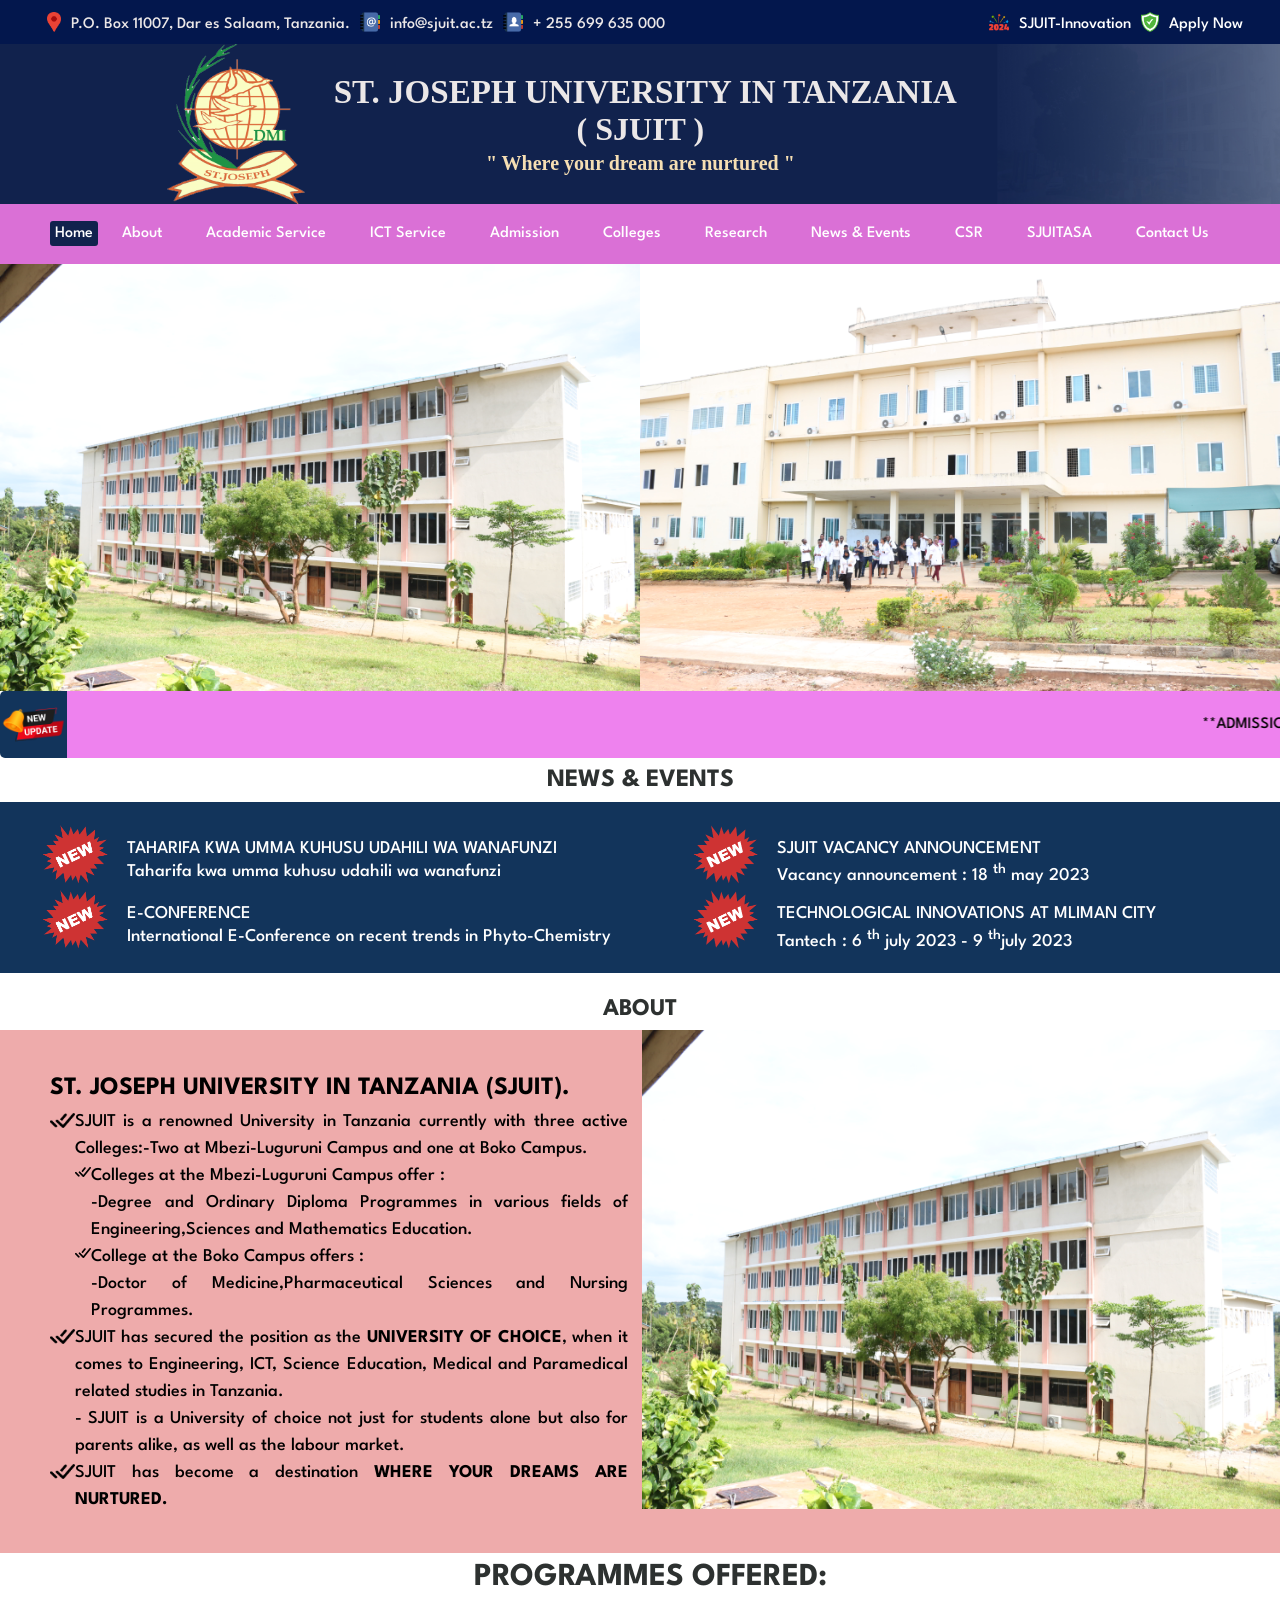
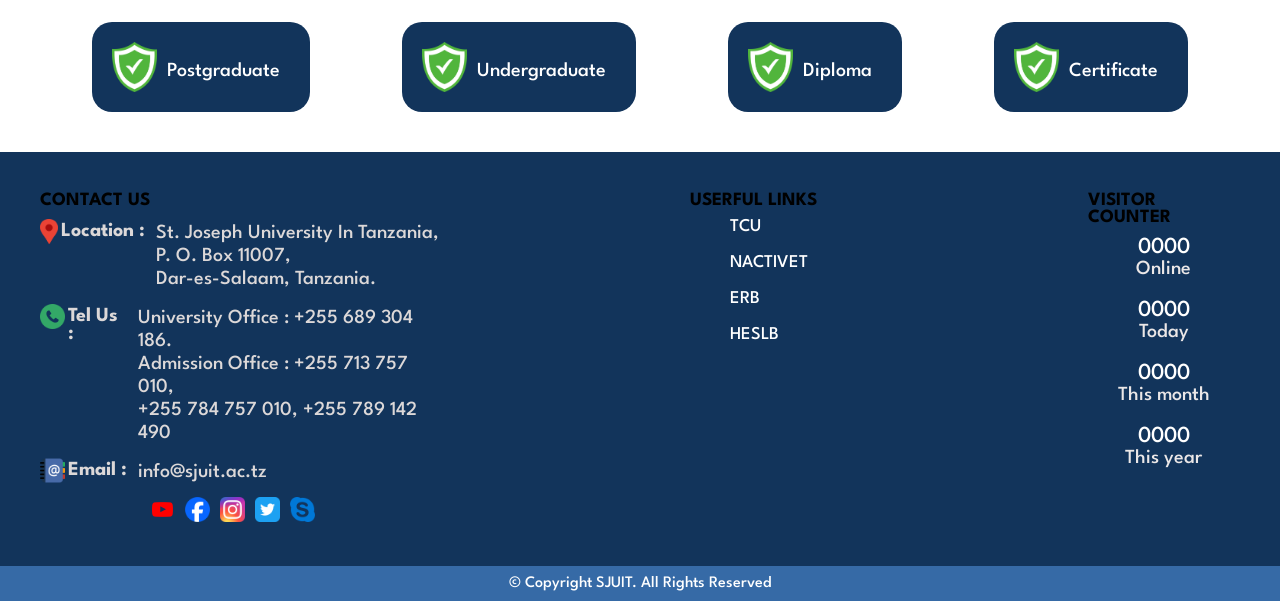
==== index.html @ a3194693 "Initial commit" ====
<!DOCTYPE html>
<html lang="en">
<head>
    <meta charset="UTF-8">
    <meta name="viewport" content="width=device-width, initial-scale=1.0">
    <title>ST. JOSEPH UNIVERSITY IN TANZANIA</title>
    <link rel="preconnect" href="https://fonts.googleapis.com" />
    <link rel="preconnect" href="https://fonts.gstatic.com" crossorigin />
    <link
      href="https://fonts.googleapis.com/css2?family=League+Spartan:wght@500&display=swap"
      rel="stylesheet"/>
    <link rel="stylesheet" href="style.css">
</head>
<body>
    
   <div class="container">
    <section id="header">
        <div class="Contact">
         <div class="contact">
            <img src="Images/map-pin-icon.png">
            <p> P.O. Box 11007, Dar es Salaam, Tanzania.</p>
            <img src="Images/address-book-color-icon.png">
            <p>info@sjuit.ac.tz</p>
            <img src="Images/contact-book-color-icon.png">
            <p> + 255 699 635 000</p>
         </div>
            <div class="apply">
                <img src="Images/new-year-2024-icon.png">
                <a href="#">SJUIT-Innovation</a>
                <img src="Images/safety-icon.png">
                <a href="#">Apply Now</a>
            </div>
        </div>
        <div class="logo">
            <div class="logo-1">
            <img src="Images/flogo.png">
            </div>
            <div class="logo-2">
                <h1>ST. JOSEPH UNIVERSITY IN TANZANIA</h1>
                    <h2>( SJUIT )</h2>
                <h3>" Where your dream are nurtured "</h3>
            </div>
            <div class="logo-3">
                <img src="Images/21.jpg">
            </div>
        </div>
     </section>
    <section id="nav-links">
        <a class="active" href="#">Home</a>
        <a href="#">About</a>
            <!-- <div class="links-a">
                <a href="#">About SJUIT</a>
                <a href="#">Vision & mission</a>
                <a href="#">DMI In Africa</a>
                <a href="#">University Council</a>
                <a href="#">Administration</a>
                <a href="#">University Almanac</a>
                <a href="#">University Quality Assurance Directorate</a>
                <a href="#">DRPS</a>
                <a href="#">Group Of Institutions</a>
                <a href="#">SJUIT ACCREDITATIONS BY TCU</a>
                <a href="#">CSSR & OUTREACH</a>
            </div> -->
        <a href="#">Academic Service</a>
            <!-- <div class="links-a">
                <a href="#">Prospectus</a>
                <a href="#">Students Diary</a>
                <a href="#">Students Bylaws</a>
                <a href="#">Examination Results</a>
                <a href="#">Students Almanac</a>
                <a href="#">GILT</a>
            </div> -->
        <a href="#">ICT Service</a>
        <!-- <div class="links-a">
            <a href="#">Virtual & Online</a>
            <div class="links-b">
                <a href="#">Read Seminar</a>
                <a href="#">Online Seminar</a>
                <a href="#">Virtual Consultancy</a>
                <a href="#">Paid Consultancy</a>
            </div>
            <a href="#">Email Login</a>
            <a href="#">Vcampus-Students-Login-SJCET</a>
            <a href="#">Vcampus-Students-Login-SJCHS</a>
            <a href="#">Vcampus-Staff-Login-SJCET</a>
            <a href="#">Vcampus-Staff-Login-SJCHS</a>
            <a href="#">Alumni</a>
            <a href="#">Digital Library</a>
        </div> -->
        <a href="#">Admission</a>
        <!-- <div class="links-a">
            <a href="#">List of Programmes</a>
            <a href="#">Short Courses</a>
            <a href="#">Entry Requirments</a>
            <a href="#">Degree Fees Structure</a>
            <a href="#">Diploma Fees Structure</a>
        </div> -->
        <a href="#">Colleges</a>
        <!-- <div class="links-a">
            <a href="#">St. Joseph College Of Engineering & Technology</a>
            <a href="#">St. Joseph College Of Health Sciences</sa>
        </div> -->
        <a href="#">Research</a>
        <!-- <div class="links-a">
            <a href="#">Publications</a>
            <a href="#">Journals</a>
            <a href="#">Students Projects</a>
            <a href="#">Projects Exhibition</a>
        </div> -->
        <a href="#">News & Events</a>
        <!-- <div class="links-a">
            <a href="#">University Events</a>
            <a href="#">Media News</a>
            <a href="#">Careers</a>
        </div> -->
        <a href="#">CSR</a>
        <!-- <div class="links-a">
            <a href="#">Stem 4 All</a>
            <a href="#">Stem On Wheel</a>
            <a href="#">Form Six Review Question / Class</a>
        </div> -->
        <a href="#">SJUITASA</a>
        <a href="#">Contact Us</a>
    </section>
    <section id="animation">
        <div class="slider">
          <figure>
            <img src="Images/IMG_6260.JPG">
            <img src="Images/IMG_6447.JPG">
            <img src="Images/DSC_0387.JPG">
            <img src="Images/DSC_0390.JPG">
            <img src="Images/DSC_0434.JPG">
            <img src="Images/2.jpeg">
            <img src="Images/18.jpeg">
            <img src="Images/13.jpeg">
            <img src="Images/DSC_0438.JPG">
            <img src="Images/14.jpeg">
            <img src="Images/IMG_6260.JPG">
            <img src="Images/IMG_6447.JPG">
          </figure>
        </div>
        <div class="updates">
            <img src="Images/—Pngtree—new update label vector illustration_9007904.png" alt="">
            <marquee>**ADMISSION IS GOING ON>><a href="#">Click here to apply</a>>>UNIVERSITY EXAMINATION TIMETABLE>><a href="#">Click here to view</a>>> UNIVERSITY EXAMINATION RESULTS >><a href="#">Click here to view</a></marquee>
        </div>
    </section>
    <section id="New">
      <h2>NEWS & EVENTS</h2>
      <div class="new">
        <div class="new-1">
         <div class="new-1a">
            <img src="Images/pngwing.com.png"> 
            <div class="new-2">
                <a href="#"> TAHARIFA KWA UMMA KUHUSU UDAHILI WA WANAFUNZI</a><br>
                <a href="#">Taharifa kwa umma kuhusu udahili wa wanafunzi  </a>
            </div>
         </div>
         <div class="new-1b">
            <img src="Images/pngwing.com.png"> 
            <div class="new-2">
                <a href="#">E-CONFERENCE</a><br>
                <a href="#">International E-Conference on recent trends in Phyto-Chemistry</a>
            </div>
         </div>
        </div>
        <div class="new-3">
         <div class="new-3a">
             <img src="Images/pngwing.com.png">
            <div class="new-2">
                <a href="#"> SJUIT VACANCY ANNOUNCEMENT</a><br>
                <a href="#">Vacancy announcement : 18 <sup>th</sup> may 2023</a>
            </div>
         </div>
         <div class="new-3b">
            <img src="Images/pngwing.com.png"> 
            <div class="new-2"> 
                <a href="#">TECHNOLOGICAL INNOVATIONS AT MLIMAN CITY</a><br>
                <a href="#">Tantech : 6 <sup>th</sup> july 2023 - 9 <sup>th</sup>july 2023</a>
            </div> 
         </div>
        </div> 
      </div> 
    </section>
    <section id="About">
      <h2>ABOUT</h2>
      <div class="about">
        <div class="left">
            <h3>ST. JOSEPH UNIVERSITY IN TANZANIA (SJUIT).</h3>
            <div class="left-a">
                <img src="Images/double-tick-icon.png">
                <p>SJUIT is a renowned University in Tanzania currently with three active Colleges:-Two at Mbezi-Luguruni Campus and one at Boko Campus.</p>
            </div>
            <div class="left-b">
                <img src="Images/double-tick-icon.png">
                <p>Colleges at the Mbezi-Luguruni Campus offer : <br>-Degree and Ordinary Diploma Programmes in various fields of Engineering,Sciences and Mathematics Education.</p>
            </div>
            <div class="left-b">
                <img src="Images/double-tick-icon.png">
                <p>College at the Boko Campus offers : <br>-Doctor of Medicine,Pharmaceutical Sciences and Nursing Programmes.</p>
            </div>
            <div class="left-a">
                <img src="Images/double-tick-icon.png">
                <p>SJUIT has secured the position as the <b>UNIVERSITY OF CHOICE</b>, when it comes to Engineering, ICT, Science Education, Medical and Paramedical related studies in Tanzania. <br> - SJUIT is a University of choice not just for students alone but also for parents alike, as well as the labour market.</p>
            </div>
            <div class="left-a">
                <img src="Images/double-tick-icon.png">
                <p> SJUIT has become a destination <b>WHERE YOUR DREAMS ARE NURTURED.</b></p>
            </div>
        </div>
        <div class="right">
            <figure>
                <img src="Images/IMG_6260.JPG">
                <img src="Images/IMG_6286.JPG">
                <img src="Images/IMG_6446.JPG">
                <img src="Images/DSCN0030.JPG">
                <img src="Images/3.jpg">
                <img src="Images/IMG_6260.JPG">  
            </figure>
        </div>
      </div>
    </section>
    <section id="Ict">
        <h2>PROGRAMMES OFFERED:</h2>
        <div class="Offer">
             <div class="Offer-b">
                <img src="Images/safety-icon.png">
                <a href="#">Postgraduate</a>
             </div>
             <div class="Offer-b">
                <img src="Images/safety-icon.png">
                <a href="#">Undergraduate</a>
             </div>
             <div class="Offer-b">
                <img src="Images/safety-icon.png">
                <a href="#">Diploma</a>
             </div>
             <div class="Offer-b">
                <img src="Images/safety-icon.png">
                <a href="#">Certificate</a>
             </div>
        </div>
    </section>
    <section id="footer">
        <div class="contact-us">
            <h3>CONTACT US</h3>
            <div class="contact-1">
                <img src="Images/map-pin-icon.png">
                <h4>Location :</h4>
                <p>St. Joseph University In Tanzania,<br> P. O. Box 11007, <br>Dar-es-Salaam, Tanzania.</p>
            </div>
            <div class="contact-1">
                <img src="Images/accept-call-icon.png">
                <h4>Tel Us :</h4>
                <p>University Office : +255 689 304 186.<br> Admission Office : +255 713 757 010, <br>+255 784 757 010, +255 789 142 490</p>
            </div>
                <div class="contact-1">
                <img src="Images/address-book-color-icon.png">
                <h4>Email : </h4>
                <p>info@sjuit.ac.tz</p>
            </div>
            <div class="icons">
                <a href="#"><img src="Images/youtube-color-icon.png"></a>
                <a href="#"><img src="Images/facebook-round-color-icon.png"></a>
                <a href="#"><img src="Images/ig-instagram-icon.png"></a>
                <a href="#"><img src="Images/twitter-square-color-icon.png" ></a>
                <a href="#"><img src="Images/skype-color-icon.png"></a>
            </div>
          </div>
          <div class="userful-links">
            <h3>USERFUL LINKS</h3>
            <a href="www.tcu.go.tz">TCU</a><br>
            <a href="nactivet.go.tz">NACTIVET</a><br>
            <a href="erb.go.tz">ERB</a><br>
            <a href="heslb.go.tz">HESLB</a><br>
          </div>
          <div class="counter">
            <h3>VISITOR COUNTER</h3>
            <div class="counter-1">
                <div class="counter-2">
                    <!-- <i class="fas fa-smile-beam"></i> -->
                    <span class="num" data-val="1000">0000</span>
                    <span class="text">Online</span>
                </div>
                <div class="counter-2">
                    <!-- <i class="fas fa-list"></i> -->
                    <span class="num" data-val="5000">0000</span>
                    <span class="text">Today</span>
                </div>
                <div class="counter-2">
                    <!-- <i class="fas fa-list"></i> -->
                    <span class="num" data-val="7000">0000</span>
                    <span class="text">This month</span>
                </div>
                <div class="counter-2">
                    <!-- <i class="fas fa-list"></i> -->
                    <span class="num" data-val="10000">0000</span>
                    <span class="text">This year</span>
                </div>
            </div>
        </div>
        </section>
        <div class="footer-b">
            <p>© Copyright SJUIT. All Rights Reserved</p>
        </div>        
    </section>
   </div> 
</body>
</html>
---- style.css ----
* {
    margin: 0;
    padding: 0;
    box-sizing:border-box;
    text-decoration: none;
  }
  
  body {
    font-family: "League Spartan", sans-serif;
    font-optical-sizing: auto;
    font-size: 16px;
    font-weight: 500;
    font-style: normal;
    background-size: cover;
    
  }
#header{
    align-content: center;
    background-color:#11224D;
    color:#ebe7e7;
     position: relative; 
}
.logo{
    display: flex;
    margin-left:6%;  
    height:160px;
}
.logo-1 img{
   width: 67%;
   margin-left: 90px;
   height: 160px;
   
}
.logo-2{
   width: 63%;
}
.logo-2 h1{
   margin-left:50px;
    font-size: 33px;
    margin-top: 30px;
    font-family: Georgia, 'Times New Roman', Times, serif ;
}
.logo-2 h2{
   text-align: center;
   font-size: 32px;
   font-family: Georgia, 'Times New Roman', Times, serif ;
}
 .logo-2 h3{
   font-size: 20px;
    text-align: center;
    line-height: 1.5;
    font-family: Bradley Hand ITC ;
   color: wheat;
   } 
   .logo-3 img{
      height: 160px;
      width: 100%; 
   }
.contact {
    display:flex;
    margin-left: 25px;
}
.Contact{
   display: flex;
   background-color: rgb(3, 23, 77);
   padding: 12px;
}
.contact img{
   height: 20px;
   margin-right: 10px;
   margin-left: 10px;
}
.contact p{
   margin-top: 5px;
   
}
.apply{
   display: flex;
   margin-left: 25%;
}
.apply img{
   height: 20px;
   margin-right: 10px;
   margin-left: 10px;
}
.apply a{
   margin-top: 5px;
}
#nav-links{
    background:orchid;
    line-height:60px;
      padding:0 50px ;
    display:inline-flexbox;
    
}
#nav-links a{
   padding: 7px 20px;
   border-radius: 3px;
}
a{
   color: #fff;
}
#nav-links a.active,#nav-links a:hover{
   background-color:#11224D;
   transition: .4s;
   padding: 5px;
}
.slider{
 overflow: hidden;
}
 .slider figure{
   width:100%;
   position: relative;
   left:0;
   animation:30s slider infinite;
   margin :0;
   display: flex;
}
.slider figure img{ 
   float: left;
   width: 50%;
   
}

@keyframes slider{
   0%{ 
      left: 0%;
   }
   20%{ 
      left: -100%;
   }
   40%{ 
      left:-200%;
   }
   60%{ 
      left: -300%;
   }
   80%{ 
      left: -400%;
   }
   100%{ 
      left: -500%;
   }
   120%{ 
      left: -600%;
   }
   140%{ 
      left: -700%;
   }
   160%{ 
      left: -800%;
   } 
   180%{ 
      left: -900%;
   }
   200%{ 
      left: -1000%;
   }
}
 .updates{
    display: flex;
 }
 .updates img{
   
   height: 67px;
   background-color: #12345b;
   border-radius: 5px 0px 0px 5px;
}
.updates marquee{
   padding: 26px;
   background-color:violet;
   
}
 .new{
    line-height: 1.3;
    padding: 20px;
    background-color:#12345b;
    font-size: 18px;
    background-size: cover;
    display:flex ;
 }
 .new-1{
   margin-left: 20px;
   margin-right: 20px;
}
 .new-1 img{
    display: flex; 
   height: 65px;
}
.new-1a{
   display: flex;
}
.new-1b{
   display: flex;
}
.new-2{
   margin-left: 15px; 
   margin-top: 15px;
}
.new-3{
   margin-left: 60px;
}
.new-3 img{
   height:65px ;
   display: flex;
}
.new-3a{
   display: flex;
}
.new-3b{
   display: flex;
}
#New h2{
    padding: 10px;
    color:#2d3130 ;
    font-size: 25px;
    text-align: center;
}
 .about{
    display: flex;
    background-color: #eeabab;
    width: 100%;
 }
 #About h2{
   padding: 10px;
   text-align: center;
   color:#2d3130 ;
   font-size: 25px bold;
   margin-top: 15px;
 }
 .left{
   padding: 40px 7px 40px 40px;
   line-height: 1.5;
   font-size:18px;
    text-align:justify;
    width: 49%;
    margin-left: 10px;
    margin-right: 7px;
 }
 .left h3{
   font-size: 25px;  
 }
 .left-a{
   display: flex;   
 }
 .left-b{
   display: flex;   
 }
 .left-a img{
     height: 15px;
     margin-top: 5px;
    
 } 
 .left-b img{
   margin-top: 5px;
   height: 10px;
   margin-left: 25px;
 }
 .right{
   overflow: hidden;
   width: 50%;
 }
   .right figure{
     width:100%;
     position: relative;
     left:0;
     animation:40s slider infinite;
     margin :0;
     display: flex;
  }
  .right figure img{ 
     float: left;
     width: 100%;
  }
  @keyframes right{
     0%{ 
        left: 0%;
     }
     25%{ 
        left: -100%;
     }
     40%{ 
        left:-200%;
     }
     60%{ 
        left: -300%;
     }
     80%{ 
        left: -400%;
     }
     100%{ 
        left: -500%;
     }
  }
 .Offer{
   display: flex;
   justify-content: center;
   justify-content: space-evenly;
 }
 .Offer-a{
   padding: 10px; 
 }
 .Offer-b{
   display: flex;
   background-color: #12345b;
   border-radius: 20px;
   padding: 20px;
   margin-top: 20px;
   margin-bottom: 40px;
   
 }
 .Offer-b img{
   height: 50px;
   
 }
 .Offer-b a{
   font-size: 20px;
   padding: 10px;
   margin-top: 10px;
  
 }

 #Ict h2{
   margin-left: 20px;
   font-size: xx-large;
   color: #2d3130;
   padding: 10px;
   text-align: center;
}
#footer{
   display: flex;
   background-color:#12345b;
   padding: 40px;
   /* justify-content: space-around; */
}
 .contact-us{
    margin-right: 20%;
    
}
.contact-1{
   display: flex;
   padding-top: 10px;
   font-size: 20px;
   color: #dcd8d8;
}
 .contact-1 img{
   height: 25px;
 }
 .contact-1 h4{
   padding: 3px;
   
 }
 .contact-1 p{
   margin-left:05px;
   padding: 3px;
   line-height: 23px;
 }
 .icons{
display: flex;
margin-left:100px;
margin-top: 10px;
 }
.icons img{
   height: 25px;
   margin-left: 10px;
   
}
.userful-links{
   margin-right: 20%;
   margin-bottom:25px ;
   /* padding-bottom: 53px; */
}
.userful-links a{
   padding: 40px;
   line-height: 2;
   margin-top:30px ;
   font-size: 18px;
}
.counter-1{
   display:block;
   padding: 10px;
   text-align: center;
   line-height: 1;
   
}
.counter-2{
   margin-bottom: 20px;
}
span.num{
   color: white;
   display: grid;
   text-align: center;
   font-weight: 500;
   font-size:23px;
}
span.text{
   color: #ebe7e7;
   font-size: 20px;
}
.footer-b p{
   background-color: #034590cb;
   color:#fff;
   padding: 10px;
   text-align: center;
}
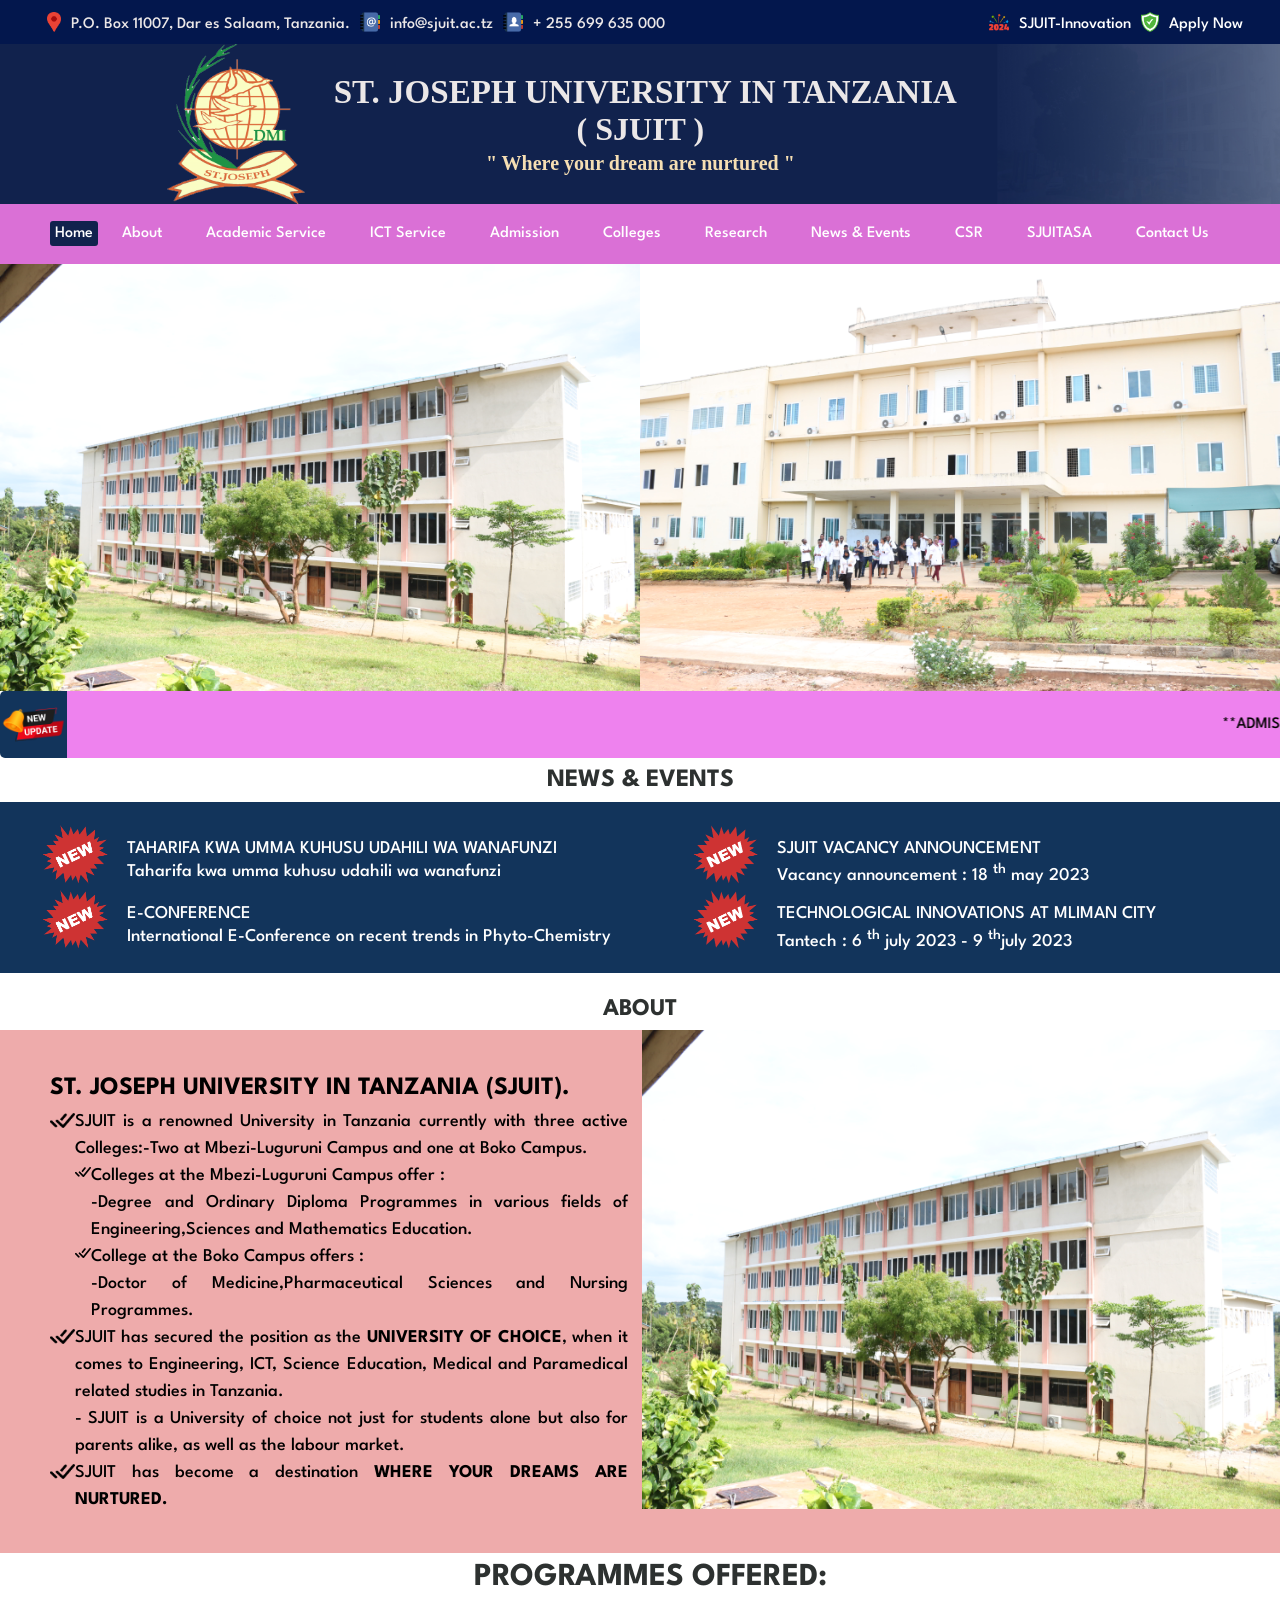
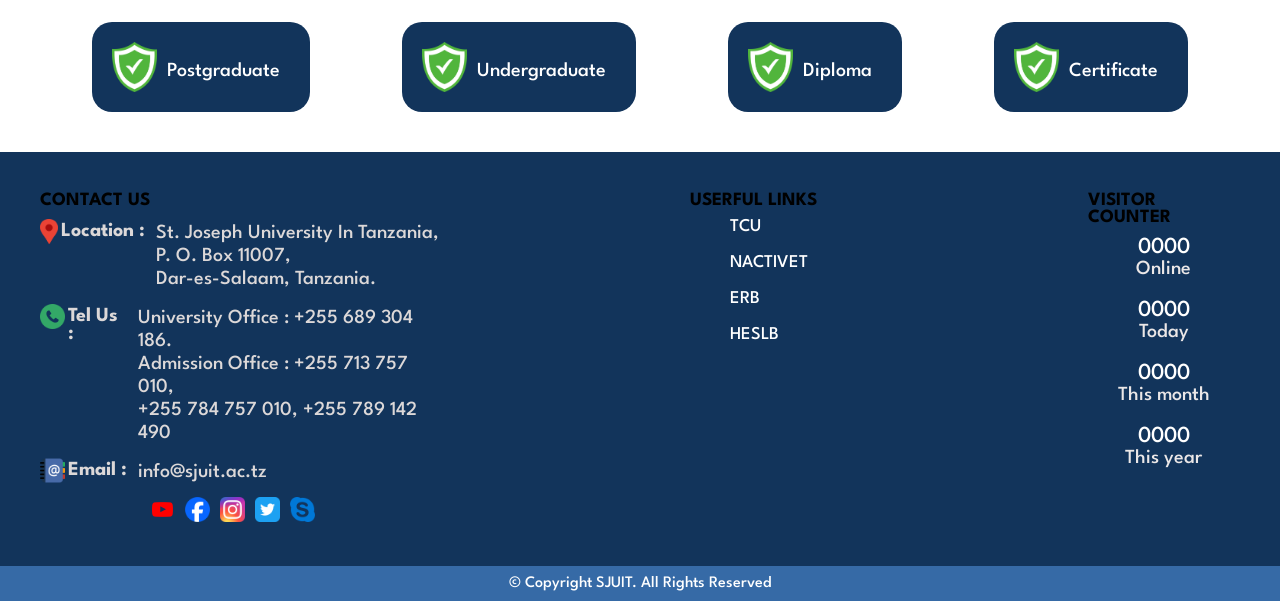
==== commit c63d8506: "delete" ====
--- a/index.html
+++ b/index.html
@@ -31,7 +31,7 @@
                 <a href="#">Apply Now</a>
             </div>
         </div>
-        <div class="logo">
+                    <div class="logo">
             <div class="logo-1">
             <img src="Images/flogo.png">
             </div>
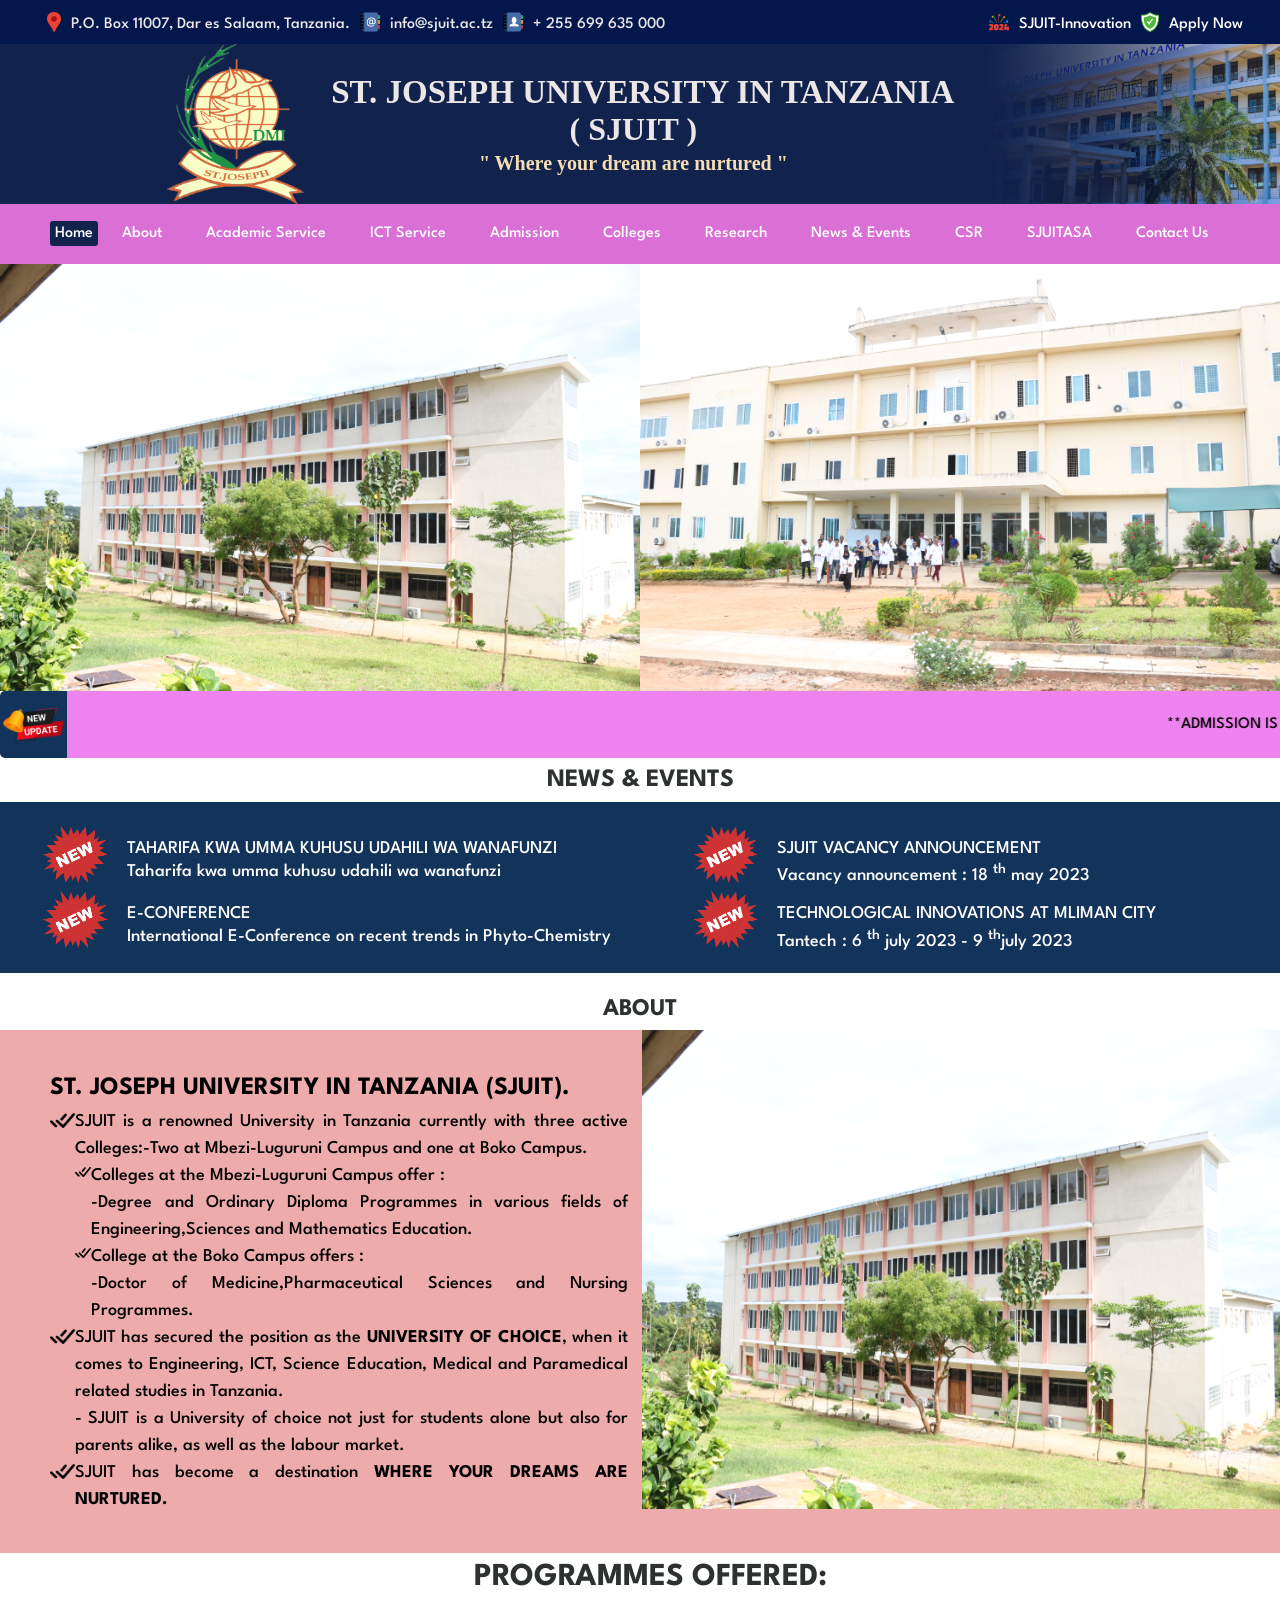
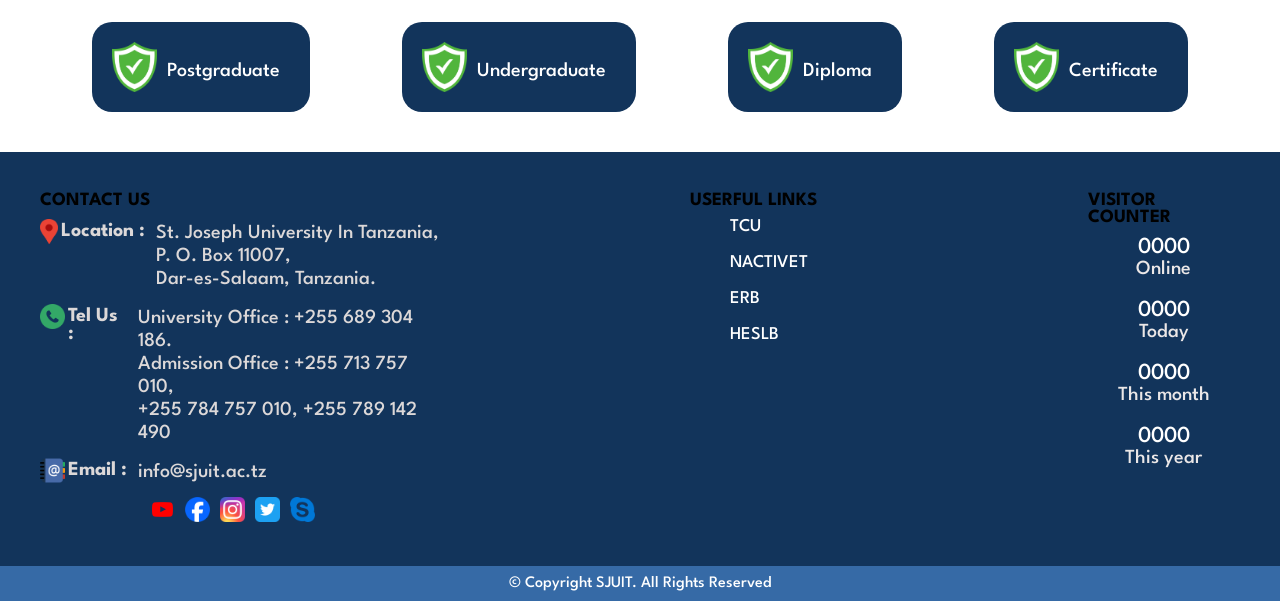
==== commit a5cab103: "new updates" ====
--- a/index.html
+++ b/index.html
@@ -28,7 +28,7 @@
                 <img src="Images/new-year-2024-icon.png">
                 <a href="#">SJUIT-Innovation</a>
                 <img src="Images/safety-icon.png">
-                <a href="#">Apply Now</a>
+                <a href="SYSM/soas.html">Apply Now</a>
             </div>
         </div>
                     <div class="logo">
@@ -41,7 +41,7 @@
                 <h3>" Where your dream are nurtured "</h3>
             </div>
             <div class="logo-3">
-                <img src="Images/21.jpg">
+                <img src="Images/SJUIT6.png">
             </div>
         </div>
      </section>
@@ -268,10 +268,17 @@
           </div>
           <div class="userful-links">
             <h3>USERFUL LINKS</h3>
-            <a href="www.tcu.go.tz">TCU</a><br>
-            <a href="nactivet.go.tz">NACTIVET</a><br>
-            <a href="erb.go.tz">ERB</a><br>
-            <a href="heslb.go.tz">HESLB</a><br>
+
+
+            <a href="https://tcu.go.tz/">TCU</a><br>
+
+            <a href="https://nactivet.go.tz">NACTIVET</a><br>
+
+            <a href="https://www.erb.go.tz/">ERB</a><br>
+
+            <a href="https://www.heslb.go.tz/?lang=">HESLB</a><br>
+
+
           </div>
           <div class="counter">
             <h3>VISITOR COUNTER</h3>
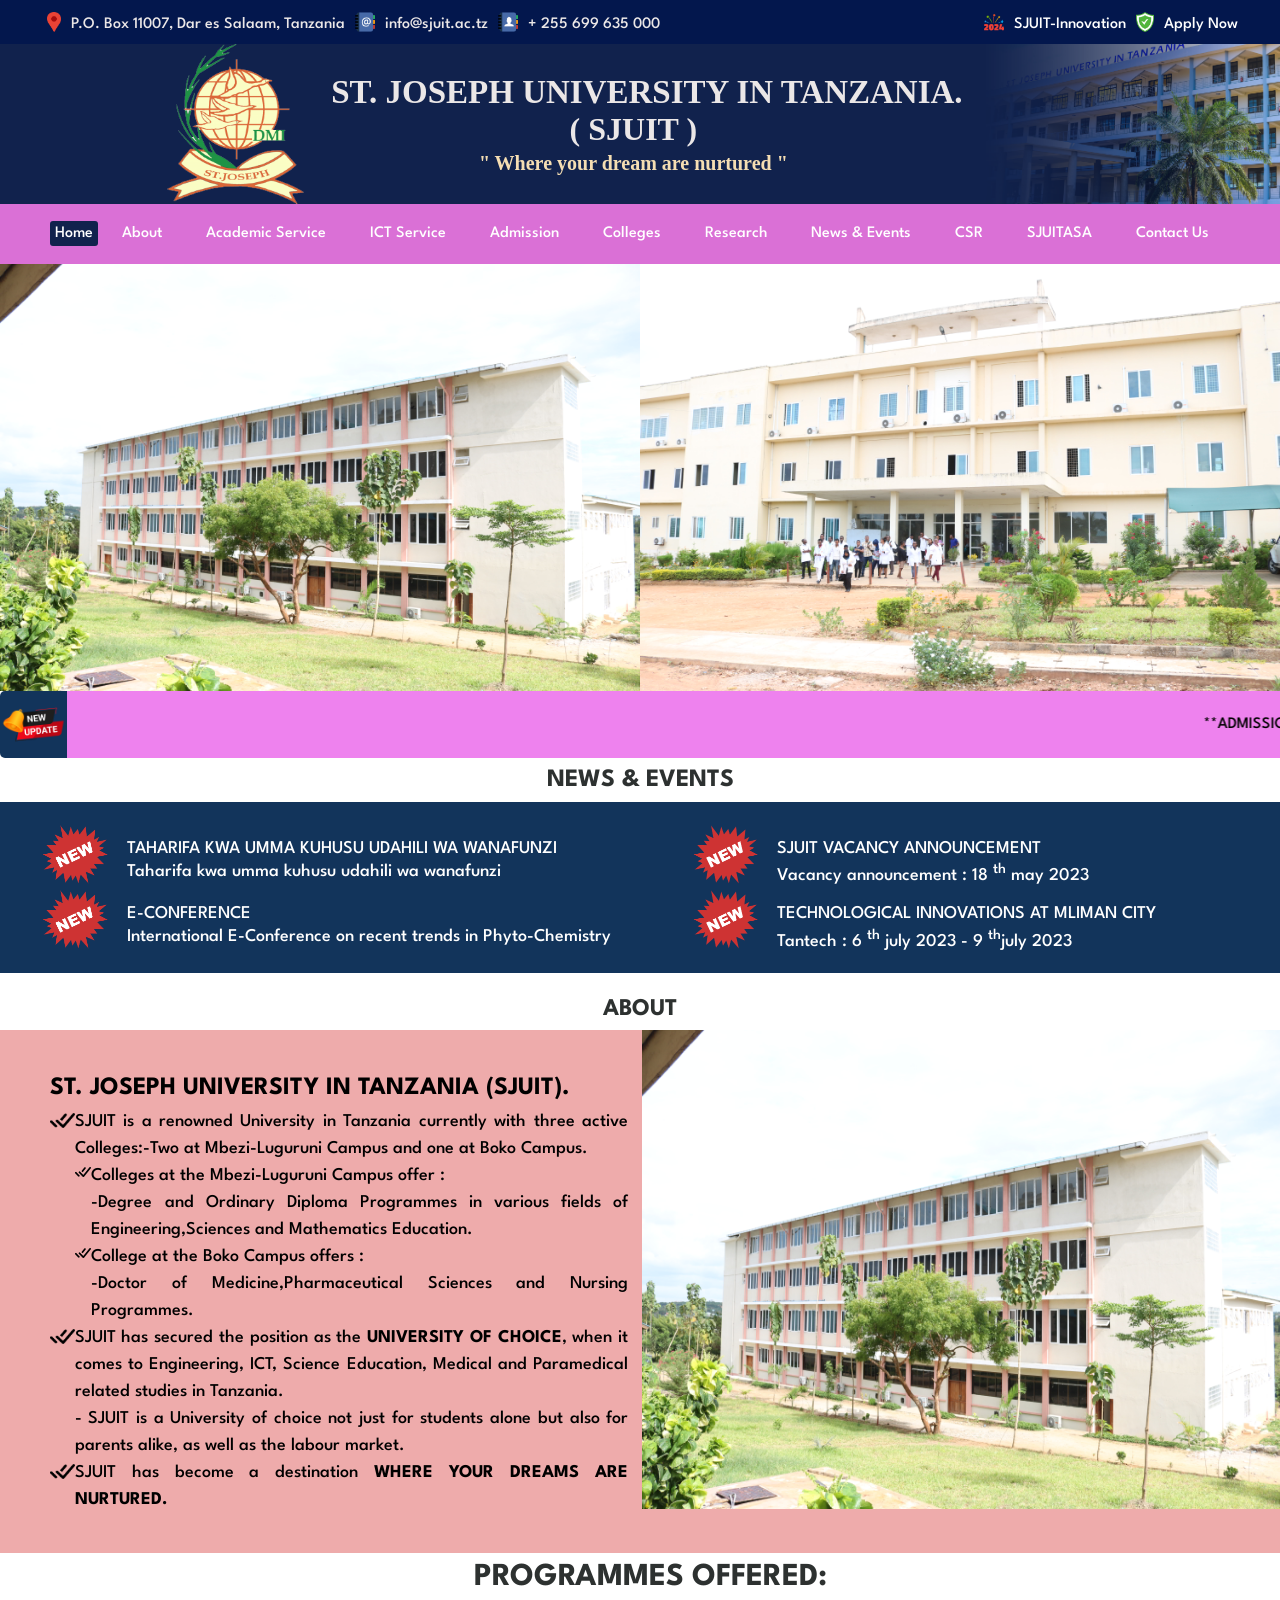
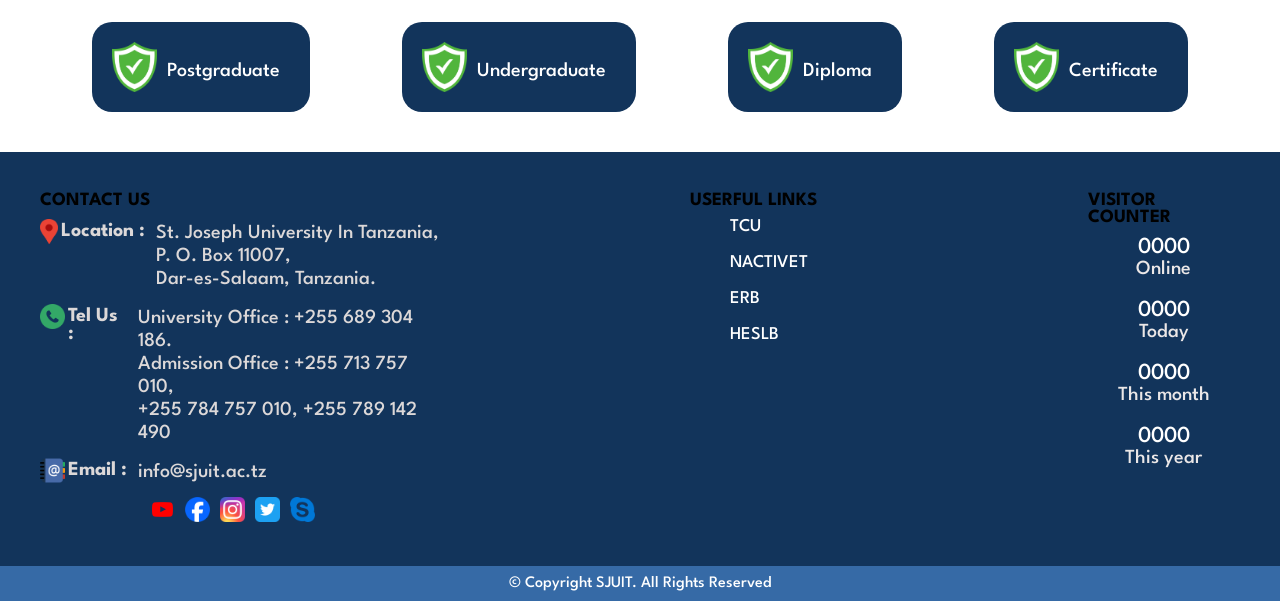
==== commit 39074cbd: "new" ====
--- a/index.html
+++ b/index.html
@@ -18,7 +18,7 @@
         <div class="Contact">
          <div class="contact">
             <img src="Images/map-pin-icon.png">
-            <p> P.O. Box 11007, Dar es Salaam, Tanzania.</p>
+            <p> P.O. Box 11007, Dar es Salaam, Tanzania</p>
             <img src="Images/address-book-color-icon.png">
             <p>info@sjuit.ac.tz</p>
             <img src="Images/contact-book-color-icon.png">
@@ -36,7 +36,7 @@
             <img src="Images/flogo.png">
             </div>
             <div class="logo-2">
-                <h1>ST. JOSEPH UNIVERSITY IN TANZANIA</h1>
+                <h1>ST. JOSEPH UNIVERSITY IN TANZANIA.</h1>
                     <h2>( SJUIT )</h2>
                 <h3>" Where your dream are nurtured "</h3>
             </div>
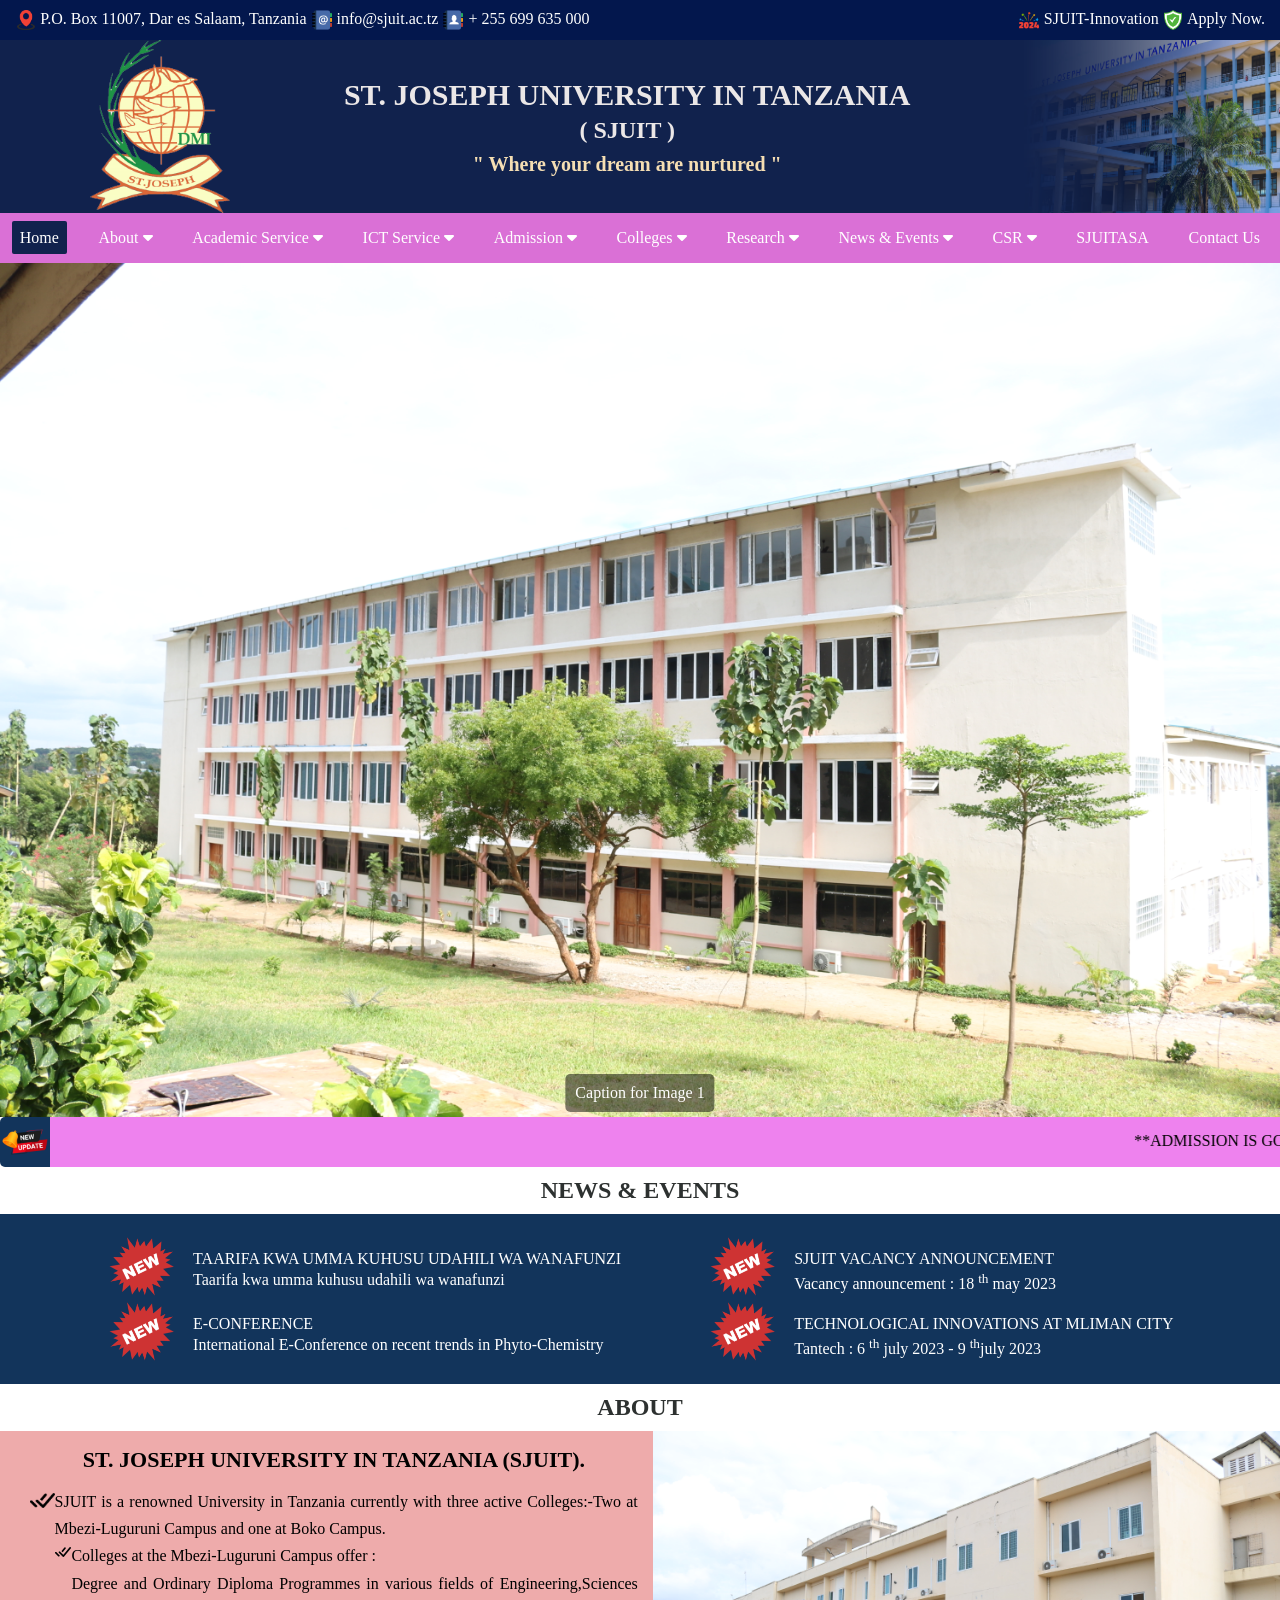
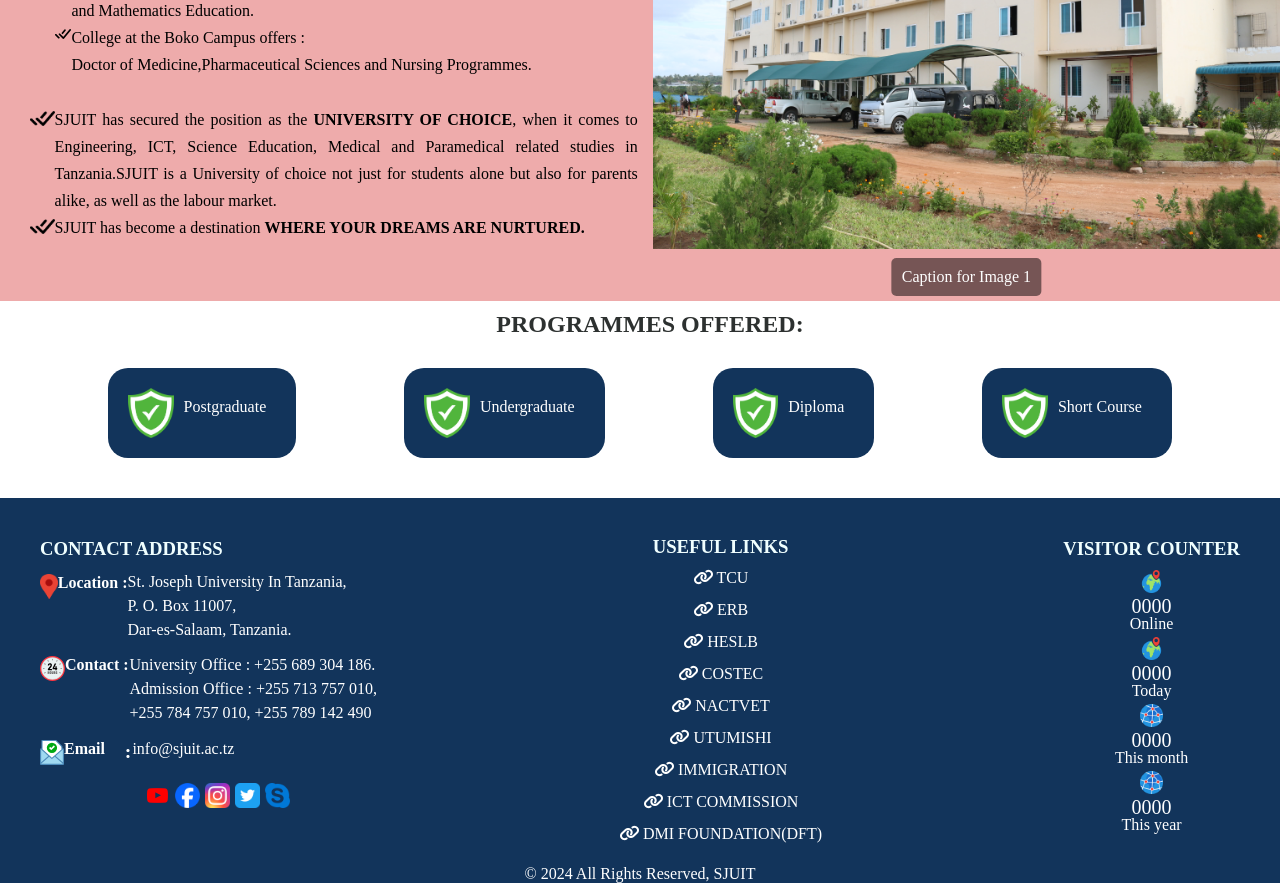
==== commit 06a8b11c: "initial commit" ====
--- a/index.html
+++ b/index.html
@@ -1,315 +1,579 @@
 <!DOCTYPE html>
 <html lang="en">
-<head>
-    <meta charset="UTF-8">
-    <meta name="viewport" content="width=device-width, initial-scale=1.0">
-    <title>ST. JOSEPH UNIVERSITY IN TANZANIA</title>
+  <head>
+    <meta charset="UTF-8" />
+    <meta name="viewport" content="width=device-width, initial-scale=1.0" />
+    <title>ST.JOSEPH UNIVERSITY IN TANZANIA</title>
+    <link rel="icon" type="image/x-icon" href="Images/apple-touch-icon.png" />
     <link rel="preconnect" href="https://fonts.googleapis.com" />
     <link rel="preconnect" href="https://fonts.gstatic.com" crossorigin />
     <link
       href="https://fonts.googleapis.com/css2?family=League+Spartan:wght@500&display=swap"
-      rel="stylesheet"/>
-    <link rel="stylesheet" href="style.css">
-</head>
-<body>
-    
-   <div class="container">
-    <section id="header">
-        <div class="Contact">
-         <div class="contact">
-            <img src="Images/map-pin-icon.png">
-            <p> P.O. Box 11007, Dar es Salaam, Tanzania</p>
-            <img src="Images/address-book-color-icon.png">
-            <p>info@sjuit.ac.tz</p>
-            <img src="Images/contact-book-color-icon.png">
-            <p> + 255 699 635 000</p>
-         </div>
-            <div class="apply">
-                <img src="Images/new-year-2024-icon.png">
-                <a href="#">SJUIT-Innovation</a>
-                <img src="Images/safety-icon.png">
-                <a href="SYSM/soas.html">Apply Now</a>
-            </div>
-        </div>
-                    <div class="logo">
-            <div class="logo-1">
-            <img src="Images/flogo.png">
-            </div>
-            <div class="logo-2">
-                <h1>ST. JOSEPH UNIVERSITY IN TANZANIA.</h1>
-                    <h2>( SJUIT )</h2>
-                <h3>" Where your dream are nurtured "</h3>
-            </div>
-            <div class="logo-3">
-                <img src="Images/SJUIT6.png">
-            </div>
-        </div>
-     </section>
-    <section id="nav-links">
-        <a class="active" href="#">Home</a>
-        <a href="#">About</a>
-            <!-- <div class="links-a">
-                <a href="#">About SJUIT</a>
-                <a href="#">Vision & mission</a>
-                <a href="#">DMI In Africa</a>
-                <a href="#">University Council</a>
-                <a href="#">Administration</a>
-                <a href="#">University Almanac</a>
-                <a href="#">University Quality Assurance Directorate</a>
-                <a href="#">DRPS</a>
-                <a href="#">Group Of Institutions</a>
-                <a href="#">SJUIT ACCREDITATIONS BY TCU</a>
-                <a href="#">CSSR & OUTREACH</a>
-            </div> -->
-        <a href="#">Academic Service</a>
-            <!-- <div class="links-a">
-                <a href="#">Prospectus</a>
-                <a href="#">Students Diary</a>
-                <a href="#">Students Bylaws</a>
-                <a href="#">Examination Results</a>
-                <a href="#">Students Almanac</a>
-                <a href="#">GILT</a>
-            </div> -->
-        <a href="#">ICT Service</a>
-        <!-- <div class="links-a">
-            <a href="#">Virtual & Online</a>
-            <div class="links-b">
-                <a href="#">Read Seminar</a>
-                <a href="#">Online Seminar</a>
-                <a href="#">Virtual Consultancy</a>
-                <a href="#">Paid Consultancy</a>
-            </div>
-            <a href="#">Email Login</a>
-            <a href="#">Vcampus-Students-Login-SJCET</a>
-            <a href="#">Vcampus-Students-Login-SJCHS</a>
-            <a href="#">Vcampus-Staff-Login-SJCET</a>
-            <a href="#">Vcampus-Staff-Login-SJCHS</a>
-            <a href="#">Alumni</a>
-            <a href="#">Digital Library</a>
-        </div> -->
-        <a href="#">Admission</a>
-        <!-- <div class="links-a">
+      rel="stylesheet"
+    />
+    <link
+      rel="stylesheet"
+      href="https://cdnjs.cloudflare.com/ajax/libs/font-awesome/6.6.0/css/all.min.css"
+      integrity="sha512-Kc323vGBEqzTmouAECnVceyQqyqdsSiqLQISBL29aUW4U/M7pSPA/gEUZQqv1cwx4OnYxTxve5UMg5GT6L4JJg=="
+      crossorigin="anonymous"
+      referrerpolicy="no-referrer"
+    />
+    <link rel="stylesheet" href="style.css" />
+  </head>
+  <body>
+    <!-- body contain:header sction,main section and footer section -->
+    <!-- header section -->
+    <header id="header">
+      <!-- Header contain:contact info,online application,title,logo and picture-->
+      <!-- contact info -->
+      <div class="Contact">
+        <div class="contact">
+          <img src="Images/address-icon.png" />
+          <p>P.O. Box 11007, Dar es Salaam, Tanzania</p>
+          <img src="Images/address-book-color-icon.png" />
+          <p>info@sjuit.ac.tz</p>
+          <img src="Images/contact-book-color-icon.png" />
+          <p>+ 255 699 635 000</p>
+          <div class="hambuger">
+            <img src="Images/icon-hamburger.svg" />
+            <div class="hambuger-links">
+              <a href="#">Home</a>
+              <a href="#">About</a>
+              <a href="#">Academic Service</a>
+              <a href="#">ICT Service</a>
+              <a href="#">Admission</a>
+              <a href="#">Colleges</a>
+              <a href="#">Research</a>
+              <a href="#">News &amp Events</a>
+              <a href="#">CSR</a>
+              <a href="#">SJUITASA</a>
+              <a href="#">Contact Us</a>
+            </div>
+          </div>
+        </div>
+
+        <!-- online application -->
+        <div class="apply">
+          <img src="Images/new-year-2024-icon.png" />
+          <a href="#">SJUIT-Innovation</a>
+          <img src="Images/safety-icon.png" />
+          <a href="SYSM/soas.html" target="_blank">Apply Now.</a>
+        </div>
+      </div>
+      <div class="me">
+        <div class="hambuger">
+          <img src="Images/icon-hamburger.svg" />
+          <div class="hambuger-links">
+            <a href="#">Home</a>
+            <a href="#">About</a>
+            <a href="#">Academic Service</a>
+            <a href="#">ICT Service</a>
+            <a href="#">Admission</a>
+            <a href="#">Colleges</a>
+            <a href="#">Research</a>
+            <a href="#">News &amp Events</a>
+            <a href="#">CSR</a>
+            <a href="#">SJUITASA</a>
+            <a href="#">Contact Us</a>
+          </div>
+        </div>
+        <div class="apply">
+          <img src="Images/new-year-2024-icon.png" />
+          <a href="#">SJUIT-Innovation</a>
+          <img src="Images/safety-icon.png" />
+          <a href="SYSM/soas.html" target="_blank">Apply Now.</a>
+        </div>
+      </div>
+      <!-- title ,logo and picture -->
+      <div class="title">
+        <img src="Images/flogo.png" class="uni-logo" />
+        <div class="title-2">
+          <h1>ST. JOSEPH UNIVERSITY IN TANZANIA</h1>
+          <h2>( SJUIT )</h2>
+          <h3>" Where your dream are nurtured "</h3>
+        </div>
+        <img src="Images/SJUIT6.png" class="uni-pic" />
+      </div>
+    </header>
+
+    <!-- main section -->
+    <main id="main">
+      <!-- main contain :nav-bar,animation -picture and marquuee,news & events,about,programm offered -->
+      <!-- navigation bar -->
+      <nav class="nav-links">
+        <li>
+          <a class="active" href="#">Home</a>
+        </li>
+        <li>
+          <a href="#">About <i class="fas fa-caret-down"></i></a>
+          <div class="links-a">
+            <a href="#">About SJUIT</a>
+            <a href="#">Vision &amp Mission</a>
+            <a href="#">DMI In Africa</a>
+            <a href="#">University Council</a>
+            <a href="#">Administration</a>
+            <a href="#">University Almanac</a>
+            <a href="#">University Quality Assurance Directorate</a>
+            <a href="#">DRPS</a>
+            <a href="#">Group of Institutions</a>
+            <a href="#">SJUIT ACCREDITATIONS BY TCU</a>
+            <a href="#">CSSR &amp OUTREACH</a>
+          </div>
+        </li>
+        <li>
+          <a href="#">Academic Service <i class="fas fa-caret-down"></i></a>
+          <div class="links-a">
+            <a href="#">Prospectus</a>
+            <a href="#">Students Diary</a>
+            <a href="#">Students Bylaws</a>
+            <a href="#">Students Almanac</a>
+            <a href="#">GILT</a>
+          </div>
+        </li>
+        <li>
+          <a href="#">ICT Service <i class="fas fa-caret-down"></i></a>
+          <div class="mega_menu">
+            <div class="links-a">
+              <div class="links-ab">
+                <a href="#">Vcampus <i class="fa-solid fa-caret-right"></i></a>
+                <div class="links-b">
+                  <a href="#">Students-Login</a>
+                  <a href="#">Staff-Login</a>
+                  <!-- <a href="#">Vcampus-Students-Login-SJCET</a>
+                  <a href="#">Vcampus-Students-Login-SJCHS</a>
+                  <a href="#">Vcampus-Staff-Login-SJCET</a>
+                  <a href="#">Vcampus-Staff-Login-SJCHS</a> -->
+                </div>
+              </div>
+              <div class="links-ab">
+                <a href="#"
+                  >Virtual &amp Online <i class="fa-solid fa-caret-right"></i>
+                </a>
+                <div class="links-b">
+                  <a href="#">Read Seminar</a>
+                  <a href="#">Online Seminar</a>
+                  <a href="#">Virtual Consultancy</a>
+                  <a href="#">Paid Consultancy</a>
+                </div>
+              </div>
+              <a href="#">Email Login</a>
+
+              <a href="#">Alumni</a>
+              <a href="#">Digital Library</a>
+            </div>
+          </div>
+        </li>
+        <li>
+          <a href="#">Admission <i class="fas fa-caret-down"></i></a>
+          <div class="links-a">
             <a href="#">List of Programmes</a>
             <a href="#">Short Courses</a>
-            <a href="#">Entry Requirments</a>
-            <a href="#">Degree Fees Structure</a>
-            <a href="#">Diploma Fees Structure</a>
-        </div> -->
-        <a href="#">Colleges</a>
-        <!-- <div class="links-a">
-            <a href="#">St. Joseph College Of Engineering & Technology</a>
-            <a href="#">St. Joseph College Of Health Sciences</sa>
-        </div> -->
-        <a href="#">Research</a>
-        <!-- <div class="links-a">
+            <a href="#">Entry Requirements</a>
+            <a href="#">Fees Structure</a>
+          </div>
+        </li>
+        <li>
+          <a href="#">Colleges <i class="fas fa-caret-down"></i></a>
+          <div class="links-a">
+            <a href="#">St. Joseph College of Engineering &amp Technology</a>
+            <a href="#">St. Joseph College of Health Sciences</a>
+          </div>
+        </li>
+        <li>
+          <a href="#">Research <i class="fas fa-caret-down"></i></a>
+          <div class="links-a">
             <a href="#">Publications</a>
             <a href="#">Journals</a>
             <a href="#">Students Projects</a>
             <a href="#">Projects Exhibition</a>
-        </div> -->
-        <a href="#">News & Events</a>
-        <!-- <div class="links-a">
+          </div>
+        </li>
+        <li>
+          <a href="#">News &amp Events <i class="fas fa-caret-down"></i></a>
+          <div class="links-a">
             <a href="#">University Events</a>
             <a href="#">Media News</a>
             <a href="#">Careers</a>
-        </div> -->
-        <a href="#">CSR</a>
-        <!-- <div class="links-a">
+          </div>
+        </li>
+        <li>
+          <a href="#">CSR <i class="fas fa-caret-down"></i></a>
+          <div class="links-a">
             <a href="#">Stem 4 All</a>
             <a href="#">Stem On Wheel</a>
             <a href="#">Form Six Review Question / Class</a>
-        </div> -->
-        <a href="#">SJUITASA</a>
-        <a href="#">Contact Us</a>
-    </section>
-    <section id="animation">
+          </div>
+        </li>
+        <li><a href="#">SJUITASA</a></li>
+        <li>
+          <a href="#">Contact Us</a>
+        </li>
+      </nav>
+      <!-- animation:picture -->
+      <section id="animation">
         <div class="slider">
           <figure>
-            <img src="Images/IMG_6260.JPG">
-            <img src="Images/IMG_6447.JPG">
-            <img src="Images/DSC_0387.JPG">
-            <img src="Images/DSC_0390.JPG">
-            <img src="Images/DSC_0434.JPG">
-            <img src="Images/2.jpeg">
-            <img src="Images/18.jpeg">
-            <img src="Images/13.jpeg">
-            <img src="Images/DSC_0438.JPG">
-            <img src="Images/14.jpeg">
-            <img src="Images/IMG_6260.JPG">
-            <img src="Images/IMG_6447.JPG">
+            <div class="slide">
+              <img src="Images/IMG_6260.JPG" alt="Image 1" />
+              <figcaption>Caption for Image 1</figcaption>
+            </div>
+            <div class="slide">
+              <img src="Images/IMG_6447.JPG" alt="Image 2" />
+              <figcaption>Caption for Image 2</figcaption>
+            </div>
+            <div class="slide">
+              <img src="Images/DSC_0387.JPG" />
+              <figcaption>Caption for Image 3</figcaption>
+            </div>
+            <div class="slide">
+              <img src="Images/DSC_0390.JPG" />
+              <figcaption>Caption for Image 4</figcaption>
+            </div>
+            <div class="slide">
+              <img src="Images/DSC_0434.JPG" />
+              <figcaption>Caption for Image 5</figcaption>
+            </div>
+            <div class="slide">
+              <img src="Images/2.jpeg" />
+              <figcaption>Caption for Image 6</figcaption>
+            </div>
+            <div class="slide">
+              <img src="Images/18.jpeg" />
+              <figcaption>Caption for Image 7</figcaption>
+            </div>
+            <div class="slide">
+              <img src="Images/13.jpeg" />
+              <figcaption>Caption for Image 8</figcaption>
+            </div>
+            <div class="slide">
+              <img src="Images/DSC_0438.JPG" />
+              <figcaption>Caption for Image 9</figcaption>
+            </div>
+            <div class="slide">
+              <img src="Images/14.jpeg" />
+              <figcaption>Caption for Image 10</figcaption>
+            </div>
+            <div class="slide">
+              <img src="Images/IMG_6260.JPG" />
+              <figcaption>Caption for Image 11</figcaption>
+            </div>
+            <div class="slide">
+              <img src="Images/IMG_6447.JPG" />
+              <figcaption>Caption for Image 12</figcaption>
+            </div>
           </figure>
         </div>
+        <!--  marquee -->
         <div class="updates">
-            <img src="Images/—Pngtree—new update label vector illustration_9007904.png" alt="">
-            <marquee>**ADMISSION IS GOING ON>><a href="#">Click here to apply</a>>>UNIVERSITY EXAMINATION TIMETABLE>><a href="#">Click here to view</a>>> UNIVERSITY EXAMINATION RESULTS >><a href="#">Click here to view</a></marquee>
-        </div>
-    </section>
-    <section id="New">
-      <h2>NEWS & EVENTS</h2>
-      <div class="new">
-        <div class="new-1">
-         <div class="new-1a">
-            <img src="Images/pngwing.com.png"> 
-            <div class="new-2">
-                <a href="#"> TAHARIFA KWA UMMA KUHUSU UDAHILI WA WANAFUNZI</a><br>
-                <a href="#">Taharifa kwa umma kuhusu udahili wa wanafunzi  </a>
-            </div>
-         </div>
-         <div class="new-1b">
-            <img src="Images/pngwing.com.png"> 
-            <div class="new-2">
-                <a href="#">E-CONFERENCE</a><br>
-                <a href="#">International E-Conference on recent trends in Phyto-Chemistry</a>
-            </div>
-         </div>
-        </div>
-        <div class="new-3">
-         <div class="new-3a">
-             <img src="Images/pngwing.com.png">
-            <div class="new-2">
-                <a href="#"> SJUIT VACANCY ANNOUNCEMENT</a><br>
+          <img
+            src="Images/—Pngtree—new update label vector illustration_9007904.png"
+          />
+          <marquee
+            >**ADMISSION IS GOING ON &gt&gt<a href="#">Click here to apply</a
+            >&gt&gt UNIVERSITY EXAMINATION TIMETABLE &gt&gt<a href="#"
+              >Click here to view</a
+            >
+            &gt&gt UNIVERSITY EXAMINATION RESULTS &gt&gt
+            <a href="#">Click here to view</a></marquee
+          >
+        </div>
+      </section>
+
+      <!-- News and events -->
+      <section id="New">
+        <h2>NEWS &amp EVENTS</h2>
+        <div class="new">
+          <div class="new-1">
+            <div class="new-1a">
+              <img src="Images/pngwing.com.png" />
+              <div class="new-1b">
+                <a href="#"> TAARIFA KWA UMMA KUHUSU UDAHILI WA WANAFUNZI</a
+                ><br />
+                <a href="#">Taarifa kwa umma kuhusu udahili wa wanafunzi </a>
+              </div>
+            </div>
+            <div class="new-1a">
+              <img src="Images/pngwing.com.png" />
+              <div class="new-1b">
+                <a href="#">E-CONFERENCE</a><br />
+                <a href="#"
+                  >International E-Conference on recent trends in
+                  Phyto-Chemistry</a
+                >
+              </div>
+            </div>
+          </div>
+          <div class="new-1">
+            <div class="new-1a">
+              <img src="Images/pngwing.com.png" />
+              <div class="new-1b">
+                <a href="#"> SJUIT VACANCY ANNOUNCEMENT</a><br />
                 <a href="#">Vacancy announcement : 18 <sup>th</sup> may 2023</a>
-            </div>
-         </div>
-         <div class="new-3b">
-            <img src="Images/pngwing.com.png"> 
-            <div class="new-2"> 
-                <a href="#">TECHNOLOGICAL INNOVATIONS AT MLIMAN CITY</a><br>
-                <a href="#">Tantech : 6 <sup>th</sup> july 2023 - 9 <sup>th</sup>july 2023</a>
-            </div> 
-         </div>
-        </div> 
-      </div> 
-    </section>
-    <section id="About">
-      <h2>ABOUT</h2>
-      <div class="about">
-        <div class="left">
+              </div>
+            </div>
+            <div class="new-1a">
+              <img src="Images/pngwing.com.png" />
+              <div class="new-1b">
+                <a href="#">TECHNOLOGICAL INNOVATIONS AT MLIMAN CITY</a><br />
+                <a href="#"
+                  >Tantech : 6 <sup>th</sup> july 2023 - 9 <sup>th</sup>july
+                  2023</a
+                >
+              </div>
+            </div>
+          </div>
+        </div>
+      </section>
+
+      <!-- About -->
+      <section id="About">
+        <h2>ABOUT</h2>
+        <div class="about">
+          <!-- about:information -->
+          <div class="left">
             <h3>ST. JOSEPH UNIVERSITY IN TANZANIA (SJUIT).</h3>
             <div class="left-a">
-                <img src="Images/double-tick-icon.png">
-                <p>SJUIT is a renowned University in Tanzania currently with three active Colleges:-Two at Mbezi-Luguruni Campus and one at Boko Campus.</p>
+              <img src="Images/double-tick-icon.png" />
+              <p>
+                SJUIT is a renowned University in Tanzania currently with three
+                active Colleges:-Two at Mbezi-Luguruni Campus and one at Boko
+                Campus.
+              </p>
             </div>
             <div class="left-b">
-                <img src="Images/double-tick-icon.png">
-                <p>Colleges at the Mbezi-Luguruni Campus offer : <br>-Degree and Ordinary Diploma Programmes in various fields of Engineering,Sciences and Mathematics Education.</p>
+              <img src="Images/double-tick-icon.png" />
+              <p>
+                Colleges at the Mbezi-Luguruni Campus offer : <br />Degree and
+                Ordinary Diploma Programmes in various fields of
+                Engineering,Sciences and Mathematics Education.
+              </p>
             </div>
             <div class="left-b">
-                <img src="Images/double-tick-icon.png">
-                <p>College at the Boko Campus offers : <br>-Doctor of Medicine,Pharmaceutical Sciences and Nursing Programmes.</p>
-            </div>
+              <img src="Images/double-tick-icon.png" />
+              <p>
+                College at the Boko Campus offers : <br />Doctor of
+                Medicine,Pharmaceutical Sciences and Nursing Programmes.
+              </p>
+            </div>
+            <br />
             <div class="left-a">
-                <img src="Images/double-tick-icon.png">
-                <p>SJUIT has secured the position as the <b>UNIVERSITY OF CHOICE</b>, when it comes to Engineering, ICT, Science Education, Medical and Paramedical related studies in Tanzania. <br> - SJUIT is a University of choice not just for students alone but also for parents alike, as well as the labour market.</p>
+              <img src="Images/double-tick-icon.png" />
+              <p>
+                SJUIT has secured the position as the
+                <b>UNIVERSITY OF CHOICE</b>, when it comes to Engineering, ICT,
+                Science Education, Medical and Paramedical related studies in
+                Tanzania.SJUIT is a University of choice not just for students
+                alone but also for parents alike, as well as the labour market.
+              </p>
             </div>
             <div class="left-a">
-                <img src="Images/double-tick-icon.png">
-                <p> SJUIT has become a destination <b>WHERE YOUR DREAMS ARE NURTURED.</b></p>
-            </div>
-        </div>
-        <div class="right">
-            <figure>
-                <img src="Images/IMG_6260.JPG">
-                <img src="Images/IMG_6286.JPG">
-                <img src="Images/IMG_6446.JPG">
-                <img src="Images/DSCN0030.JPG">
-                <img src="Images/3.jpg">
-                <img src="Images/IMG_6260.JPG">  
-            </figure>
-        </div>
-      </div>
-    </section>
-    <section id="Ict">
+              <img src="Images/double-tick-icon.png" />
+              <p>
+                SJUIT has become a destination
+                <b>WHERE YOUR DREAMS ARE NURTURED.</b>
+              </p>
+            </div>
+          </div>
+          <div class="left-2">
+            <div class="slider">
+              <figure>
+                <div class="slide">
+                  <img src="Images/IMG_6529.JPG" />
+                  <figcaption>Caption for Image 1</figcaption>
+                </div>
+                <div class="slide">
+                  <img src="Images/IMG_6260.JPG" />
+                  <figcaption>Caption for Image 2</figcaption>
+                </div>
+                <div class="slide">
+                  <img src="Images/IMG_6286.JPG" />
+                  <figcaption>Caption for Image 3</figcaption>
+                </div>
+                <div class="slide">
+                  <img src="Images/IMG_6446.JPG" />
+                  <figcaption>Caption for Image 4</figcaption>
+                </div>
+
+                <div class="slide">
+                  <img src="Images/IMG_6260.JPG" />
+                  <figcaption>Caption for Image 5</figcaption>
+                </div>
+                <div class="slide">
+                  <img src="Images/DSCN0030.JPG" />
+                  <figcaption>Caption for Image 6</figcaption>
+                </div>
+              </figure>
+            </div>
+          </div>
+          <!-- about:animated picture -->
+          <div class="right">
+            <div class="slider">
+              <figure>
+                <div class="slide">
+                  <img src="Images/IMG_6529.JPG" />
+                  <figcaption>Caption for Image 1</figcaption>
+                </div>
+                <div class="slide">
+                  <img src="Images/IMG_6260.JPG" />
+                  <figcaption>Caption for Image 2</figcaption>
+                </div>
+                <div class="slide">
+                  <img src="Images/IMG_6286.JPG" />
+                  <figcaption>Caption for Image 3</figcaption>
+                </div>
+                <div class="slide">
+                  <img src="Images/IMG_6446.JPG" />
+                  <figcaption>Caption for Image 4</figcaption>
+                </div>
+
+                <div class="slide">
+                  <img src="Images/IMG_6260.JPG" />
+                  <figcaption>Caption for Image 5</figcaption>
+                </div>
+                <div class="slide">
+                  <img src="Images/DSCN0030.JPG" />
+                  <figcaption>Caption for Image 6</figcaption>
+                </div>
+              </figure>
+            </div>
+          </div>
+        </div>
+      </section>
+      <!-- Programme Offered -->
+      <section id="Ict">
         <h2>PROGRAMMES OFFERED:</h2>
         <div class="Offer">
-             <div class="Offer-b">
-                <img src="Images/safety-icon.png">
-                <a href="#">Postgraduate</a>
-             </div>
-             <div class="Offer-b">
-                <img src="Images/safety-icon.png">
-                <a href="#">Undergraduate</a>
-             </div>
-             <div class="Offer-b">
-                <img src="Images/safety-icon.png">
-                <a href="#">Diploma</a>
-             </div>
-             <div class="Offer-b">
-                <img src="Images/safety-icon.png">
-                <a href="#">Certificate</a>
-             </div>
-        </div>
-    </section>
-    <section id="footer">
-        <div class="contact-us">
-            <h3>CONTACT US</h3>
-            <div class="contact-1">
-                <img src="Images/map-pin-icon.png">
-                <h4>Location :</h4>
-                <p>St. Joseph University In Tanzania,<br> P. O. Box 11007, <br>Dar-es-Salaam, Tanzania.</p>
-            </div>
-            <div class="contact-1">
-                <img src="Images/accept-call-icon.png">
-                <h4>Tel Us :</h4>
-                <p>University Office : +255 689 304 186.<br> Admission Office : +255 713 757 010, <br>+255 784 757 010, +255 789 142 490</p>
-            </div>
-                <div class="contact-1">
-                <img src="Images/address-book-color-icon.png">
-                <h4>Email : </h4>
-                <p>info@sjuit.ac.tz</p>
-            </div>
-            <div class="icons">
-                <a href="#"><img src="Images/youtube-color-icon.png"></a>
-                <a href="#"><img src="Images/facebook-round-color-icon.png"></a>
-                <a href="#"><img src="Images/ig-instagram-icon.png"></a>
-                <a href="#"><img src="Images/twitter-square-color-icon.png" ></a>
-                <a href="#"><img src="Images/skype-color-icon.png"></a>
-            </div>
-          </div>
-          <div class="userful-links">
-            <h3>USERFUL LINKS</h3>
-
-
-            <a href="https://tcu.go.tz/">TCU</a><br>
-
-            <a href="https://nactivet.go.tz">NACTIVET</a><br>
-
-            <a href="https://www.erb.go.tz/">ERB</a><br>
-
-            <a href="https://www.heslb.go.tz/?lang=">HESLB</a><br>
-
-
-          </div>
-          <div class="counter">
-            <h3>VISITOR COUNTER</h3>
-            <div class="counter-1">
-                <div class="counter-2">
-                    <!-- <i class="fas fa-smile-beam"></i> -->
-                    <span class="num" data-val="1000">0000</span>
-                    <span class="text">Online</span>
-                </div>
-                <div class="counter-2">
-                    <!-- <i class="fas fa-list"></i> -->
-                    <span class="num" data-val="5000">0000</span>
-                    <span class="text">Today</span>
-                </div>
-                <div class="counter-2">
-                    <!-- <i class="fas fa-list"></i> -->
-                    <span class="num" data-val="7000">0000</span>
-                    <span class="text">This month</span>
-                </div>
-                <div class="counter-2">
-                    <!-- <i class="fas fa-list"></i> -->
-                    <span class="num" data-val="10000">0000</span>
-                    <span class="text">This year</span>
-                </div>
-            </div>
-        </div>
-        </section>
-        <div class="footer-b">
-            <p>© Copyright SJUIT. All Rights Reserved</p>
-        </div>        
-    </section>
-   </div> 
-</body>
-</html>+          <div class="Offer-a">
+            <img src="Images/safety-icon.png" />
+            <a href="#">Postgraduate</a>
+          </div>
+          <div class="Offer-a">
+            <img src="Images/safety-icon.png" />
+            <a href="#">Undergraduate</a>
+          </div>
+          <div class="Offer-a">
+            <img src="Images/safety-icon.png" />
+            <a href="#">Diploma</a>
+          </div>
+          <div class="Offer-a">
+            <img src="Images/safety-icon.png" />
+            <a href="#">Short Course</a>
+          </div>
+        </div>
+      </section>
+    </main>
+
+    <!-- footer section -->
+    <footer id="footer">
+      <!-- footer contain :footer-a and footer-b-->
+      <!-- footer-a-----contact us,userful links and counter -->
+      <div class="footer-a">
+        <div class="contact-address">
+          <h3>CONTACT ADDRESS</h3>
+          <div class="contact-1">
+            <div class="contact-2">
+              <img src="Images/map-pin-icon.png" />
+              <h4>Location :</h4>
+            </div>
+            <p>
+              St. Joseph University In Tanzania,<br />
+              P. O. Box 11007, <br />Dar-es-Salaam, Tanzania.
+            </p>
+          </div>
+          <div class="contact-1">
+            <div class="contact-2">
+              <img src="Images/24-hours-color-icon.svg" />
+              <h4>Contact :</h4>
+            </div>
+            <div class="contact-3">
+              <p>
+                University Office : +255 689 304 186.<br />
+                Admission Office : +255 713 757 010, <br />+255 784 757 010,
+                +255 789 142 490
+              </p>
+            </div>
+          </div>
+          <div class="contact-1">
+            <div class="contact-2">
+              <img src="Images/email-verification-icon.svg" />
+              <h4>Email</h4>
+              <h5>:</h5>
+            </div>
+            <div class="contact-3">
+              <p>info@sjuit.ac.tz</p>
+            </div>
+          </div>
+          <div class="icons">
+            <a href="#"><img src="Images/youtube-color-icon.png" /></a>
+            <a href="#"><img src="Images/facebook-round-color-icon.png" /></a>
+            <a href="#"><img src="Images/ig-instagram-icon.png" /></a>
+            <a href="#"><img src="Images/twitter-square-color-icon.png" /></a>
+            <a href="#"><img src="Images/skype-color-icon.png" /></a>
+          </div>
+        </div>
+
+        <!-- userful links -->
+        <div class="userful-links">
+          <h3>USEFUL LINKS</h3>
+          <a href="https://tcu.go.tz/" target="_blank"
+            ><i class="fa fa-link"></i> TCU</a
+          >
+          <a href="https://www.erb.go.tz/" target="_blank"
+            ><i class="fa fa-link"></i> ERB</a
+          >
+          <a href="https://www.heslb.go.tz/" target="_blank"
+            ><i class="fa fa-link"></i> HESLB</a
+          ><a href="https://tcu.go.tz/" target="_blank"
+            ><i class="fa fa-link"></i> COSTEC</a
+          >
+          <a href="https://nactvet.go.tz/" target="_blank"
+            ><i class="fa fa-link"></i> NACTVET</a
+          >
+          <a href="https://tcu.go.tz/" target="_blank"
+            ><i class="fa fa-link"></i> UTUMISHI</a
+          >
+          <a href="https://tcu.go.tz/" target="_blank"
+            ><i class="fa fa-link"></i> IMMIGRATION</a
+          >
+          <a href="https://tcu.go.tz/" target="_blank"
+            ><i class="fa fa-link"></i> ICT COMMISSION</a
+          >
+          <a href="https://tcu.go.tz/" target="_blank"
+            ><i class="fa fa-link"></i> DMI FOUNDATION(DFT)</a
+          >
+        </div>
+
+        <!-- counter -->
+        <div class="counter">
+          <h3>VISITOR COUNTER</h3>
+          <div class="counter-1">
+            <div class="counter-2">
+              <img src="Images/country-location-icon.png" alt="" />
+              <span class="num" data-val="1000">0000</span>
+              <span class="text">Online</span>
+            </div>
+            <div class="counter-2">
+              <img src="Images/country-location-icon.png" alt="" />
+              <span class="num" data-val="5000">0000</span>
+              <span class="text">Today</span>
+            </div>
+            <div class="counter-2">
+              <img src="Images/globe-network-color-icon.png" alt="" />
+              <span class="num" data-val="7000">0000</span>
+              <span class="text">This month</span>
+            </div>
+            <div class="counter-2">
+              <img src="Images/globe-network-color-icon.png" alt="" />
+              <span class="num" data-val="10000">0000</span>
+              <span class="text">This year</span>
+            </div>
+          </div>
+        </div>
+      </div>
+      <!-- footer-b consist of rights reserved-->
+      <section class="footer-b">
+        <p>© 2024 All Rights Reserved, SJUIT</p>
+      </section>
+    </footer>
+  </body>
+</html>
--- a/style.css
+++ b/style.css
@@ -3,404 +3,719 @@
     padding: 0;
     box-sizing:border-box;
     text-decoration: none;
+    list-style: none;
+    
+  }
+   body {
+      font-family: Georgia, 'Times New Roman', Times, serif ;
+      font-optical-sizing: auto;
+      font-size: 1rem; /* Use rem instead of px for better scaling */
+      font-weight: 500;
+      font-style: normal;
+      background-size: cover;
+      position: relative;
+    }
+
+                                 /* heading section*/
+      
+      /* heading--- contact info */
+    .Contact{
+    display: flex;
+    background-color: rgb(3, 23, 77);
+    justify-content: space-between;
+    padding: 10px;
+    color: #fff;
+    flex-wrap: wrap; /* Ensure wrapping on smaller screens */
+  }
+  .contact {
+     display:flex;
+     padding-left: 7px;
+  }
+  .contact img{
+    height: 20px;
+  }
+  .contact p{
+    padding-left: 5px;
+    padding-right: 5px;
+    text-align: center;
+  }
+  /* Hamburger Menu */
+.hambuger {
+   display: none; /* Hidden by default, will be shown on smaller screens */
+   position: relative;
+ }
+ 
+ .hambuger img {
+   cursor: pointer;
+   filter: brightness(0.8);
+ }
+ 
+ .hambuger-links {
+   display: none; /* Hidden until hovered */
+   position: absolute;
+   top: 100%;
+   background-color: orchid;
+   box-shadow: 1px 1px 1px #11224D;
+   list-style-type: none;
+   padding-top: 5px;
+   padding-bottom: 5px;
+   z-index: 1;
+   text-align: left;
+   width: 24vw;
+ }
+ 
+ .hambuger-links a {
+   display: block;
+   color: azure;
+   padding-top: 6px;
+   padding-bottom: 6px;
+   padding-left: 5px;
+   text-decoration: none;
+ }
+ 
+ .hambuger-links a:hover {
+   background-color: #11224D;
+ }
+ 
+ /* Show hamburger-links on hover */
+ .hambuger:hover .hambuger-links {
+   display: block; /* Show the dropdown links on hover */
+ }
+  /* heading--- online application */
+  .apply{
+    display: flex;
+  }
+  .apply img{
+    height: 20px;
+  }
+  .apply a{
+   padding-left: 5px;
+   padding-right: 5px;
+    color: #fff;
+  }
+  .apply a:hover{
+   border-bottom: #ebe7e7 2px solid;
+   transition: .4s;
+}
+.me {
+   display:flex;
+   justify-content: space-around;
+   background-color: rgb(3, 23, 77);
   }
   
-  body {
-    font-family: "League Spartan", sans-serif;
-    font-optical-sizing: auto;
-    font-size: 16px;
-    font-weight: 500;
-    font-style: normal;
-    background-size: cover;
-    
-  }
-#header{
-    align-content: center;
-    background-color:#11224D;
-    color:#ebe7e7;
-     position: relative; 
-}
-.logo{
-    display: flex;
-    margin-left:6%;  
-    height:160px;
-}
-.logo-1 img{
-   width: 67%;
-   margin-left: 90px;
-   height: 160px;
+  .me .apply{
+   display: none;
+  }
+  .me .hambuger{
+   display: none;
+  }
+   /* heading--- title,logo and picture*/
+   .title{
+      display: flex;
+      justify-content: space-between;
+      background-color:#11224D;
+      flex-wrap: wrap;
+      color:#ebe7e7;
+  }
+  
+   .uni-logo{
+      height: auto;
+      max-width: 11vw;
+      margin-left: 7%;
+}
+   .title-2 h1{
+      width: 60vw;
+      padding-top: 5%;
+      text-align: center;
+      font-size: 1.875rem;/* Use rem instead of px  */
+}
+   .title-2 h2{
+      text-align: center;
+      padding-top: 5px;
+      font-size: 1.5rem;
+}
+   .title-2 h3{
+      font-size: 1.25rem;
+      padding-top: 5px;
+      text-align: center;
+      line-height: 1.5;
+      font-family: Bradley Hand ITC ;
+      color: wheat;
+  } 
+    .uni-pic {
+      height: auto;
+      width: 20vw;
+}   
+                             /*  main section*/
+      /* navigation-bar */
+   nav{
+      position: sticky;
+      width: 100%;
+      z-index: 10;
+      top: 0;
+   }                              
+  .nav-links{
+   background:orchid;
+   display:flex;
+   padding: 1rem 0;
+   flex-wrap: wrap;
+   justify-content: space-around;
+}
+.nav-links li a{
+  padding: 0.5rem;
+  color: #fff;
+}
+.nav-links a.active,.nav-links a:hover{
+  background-color:#11224D;
+  transition: .4s;
+  border-radius: 2px;
+}
+/* navigation links----drop_down menu */
+.links-a{
+background-color: orchid;
+position: absolute;
+display: none;
+margin-top: 5px;
+z-index: 100%;
+box-shadow: 1px 1px 1px #11224D;
+}
+.links-a a{
+display:block;
+}
+.nav-links li:hover .links-a,.nav-links li:hover .links-ab{
+display:block;
+}
+.links-b {
+left: 100%;
+top:0%;
+width: 165px;
+background-color: orchid;
+position: absolute;
+display:none;
+box-shadow: 1px 1px 1px #11224D;
+}
+.links-ab:hover .links-b{
+display:block;
+}
+
+
+   /*animation-pictures*/
+  .slider{
+   overflow:hidden;
+   width: 100%;
    
-}
-.logo-2{
-   width: 63%;
-}
-.logo-2 h1{
-   margin-left:50px;
-    font-size: 33px;
-    margin-top: 30px;
-    font-family: Georgia, 'Times New Roman', Times, serif ;
-}
-.logo-2 h2{
-   text-align: center;
-   font-size: 32px;
-   font-family: Georgia, 'Times New Roman', Times, serif ;
-}
- .logo-2 h3{
-   font-size: 20px;
-    text-align: center;
-    line-height: 1.5;
-    font-family: Bradley Hand ITC ;
-   color: wheat;
-   } 
-   .logo-3 img{
-      height: 160px;
-      width: 100%; 
-   }
-.contact {
-    display:flex;
-    margin-left: 25px;
-}
-.Contact{
-   display: flex;
-   background-color: rgb(3, 23, 77);
-   padding: 12px;
-}
-.contact img{
-   height: 20px;
-   margin-right: 10px;
-   margin-left: 10px;
-}
-.contact p{
-   margin-top: 5px;
-   
-}
-.apply{
-   display: flex;
-   margin-left: 25%;
-}
-.apply img{
-   height: 20px;
-   margin-right: 10px;
-   margin-left: 10px;
-}
-.apply a{
-   margin-top: 5px;
-}
-#nav-links{
-    background:orchid;
-    line-height:60px;
-      padding:0 50px ;
-    display:inline-flexbox;
-    
-}
-#nav-links a{
-   padding: 7px 20px;
-   border-radius: 3px;
-}
-a{
-   color: #fff;
-}
-#nav-links a.active,#nav-links a:hover{
-   background-color:#11224D;
-   transition: .4s;
-   padding: 5px;
-}
-.slider{
- overflow: hidden;
-}
- .slider figure{
-   width:100%;
-   position: relative;
-   left:0;
-   animation:30s slider infinite;
-   margin :0;
-   display: flex;
-}
-.slider figure img{ 
-   float: left;
-   width: 50%;
-   
-}
-
-@keyframes slider{
-   0%{ 
-      left: 0%;
-   }
-   20%{ 
-      left: -100%;
-   }
-   40%{ 
-      left:-200%;
-   }
-   60%{ 
-      left: -300%;
-   }
-   80%{ 
-      left: -400%;
-   }
-   100%{ 
-      left: -500%;
-   }
-   120%{ 
-      left: -600%;
-   }
-   140%{ 
-      left: -700%;
-   }
-   160%{ 
-      left: -800%;
-   } 
-   180%{ 
-      left: -900%;
-   }
-   200%{ 
-      left: -1000%;
-   }
-}
- .updates{
-    display: flex;
- }
- .updates img{
-   
-   height: 67px;
-   background-color: #12345b;
-   border-radius: 5px 0px 0px 5px;
-}
-.updates marquee{
-   padding: 26px;
-   background-color:violet;
-   
-}
- .new{
-    line-height: 1.3;
-    padding: 20px;
-    background-color:#12345b;
-    font-size: 18px;
-    background-size: cover;
-    display:flex ;
- }
- .new-1{
-   margin-left: 20px;
-   margin-right: 20px;
-}
- .new-1 img{
-    display: flex; 
-   height: 65px;
-}
-.new-1a{
-   display: flex;
-}
-.new-1b{
-   display: flex;
-}
-.new-2{
-   margin-left: 15px; 
-   margin-top: 15px;
-}
-.new-3{
-   margin-left: 60px;
-}
-.new-3 img{
-   height:65px ;
-   display: flex;
-}
-.new-3a{
-   display: flex;
-}
-.new-3b{
-   display: flex;
-}
-#New h2{
-    padding: 10px;
-    color:#2d3130 ;
-    font-size: 25px;
-    text-align: center;
-}
- .about{
-    display: flex;
-    background-color: #eeabab;
-    width: 100%;
- }
- #About h2{
-   padding: 10px;
-   text-align: center;
-   color:#2d3130 ;
-   font-size: 25px bold;
-   margin-top: 15px;
- }
- .left{
-   padding: 40px 7px 40px 40px;
-   line-height: 1.5;
-   font-size:18px;
-    text-align:justify;
-    width: 49%;
-    margin-left: 10px;
-    margin-right: 7px;
- }
- .left h3{
-   font-size: 25px;  
- }
- .left-a{
-   display: flex;   
- }
- .left-b{
-   display: flex;   
- }
- .left-a img{
-     height: 15px;
-     margin-top: 5px;
-    
- } 
- .left-b img{
-   margin-top: 5px;
-   height: 10px;
-   margin-left: 25px;
- }
- .right{
-   overflow: hidden;
-   width: 50%;
- }
-   .right figure{
+  }
+    figure{
      width:100%;
      position: relative;
-     left:0;
-     animation:40s slider infinite;
+     padding: 0;
+     animation:70s slider infinite;
      margin :0;
      display: flex;
   }
-  .right figure img{ 
-     float: left;
+  .slider figure img{ 
+   width: 100%;
+   float: left;
+}
+.slide {
+   position: relative;
+   min-width: 100%;
+}
+
+  /* Style the caption */
+  figcaption {
+   position: absolute;
+   bottom: 5px;
+   left: 50%;
+   transform: translateX(-50%);
+   background-color: rgba(0, 0, 0, 0.5);
+   color: white;
+   padding: 10px;
+   font-size: 16px;
+   text-align: center;
+   border-radius: 5px;
+   animation: fadeIn 2s ease-in-out;
+}
+/* Keyframes for fade-in animation */
+@keyframes fadeIn {
+   from {
+       opacity: 0;
+   }
+   to { 
+       opacity: 1;
+   }
+}
+@keyframes slider{
+   0% {
+     left: 1%; /* Start from the right */
+   }
+   20% {
+     left: 0%;
+   }
+   40% {
+     left: -100%;
+   }
+   60% {
+     left: -200%;
+   }
+   80% {
+     left: -300%;
+   }
+   100% {
+     left: -400%; /* End at the far left */
+   }
+}
+  
+  /*marquee */
+   .updates{
+      display: flex;
+   }
+   .updates img{
+     height: 50px;
+     background-color: #12345b;
+     border-radius: 5px 0px 0px 5px;
+  }
+  .updates marquee{
+     padding: 10px;
+     background-color:violet;
+     padding-top: 15px;
+     font-size: 16px;
+  }
+  .updates a{
+     color: #fff;
+  }
+  
+  /* news and events*/
+  #New h2{
+     padding: 10px;
+     color:#2d3130 ;
+     font-size: 1.5rem;/* Use rem instead of px  */
+     text-align: center;
+  }
+   .new{
+      line-height: 1.3;
+      padding: 20px;
+      background-color:#12345b;
+      background-size: cover;
+      display:flex ;
+      justify-content: space-evenly;
+   }
+   .new a{
+     color: #fff;
+   }
+   .new-1 img{
+     display: flex; 
+     height: 65px;
+  }
+  .new-1a{
+     display: flex;
+  }
+  .new-1b{
+     margin-left: 15px; 
+     margin-top: 15px;
+  }
+  
+   /* about */
+   #About h2{
+     padding: 10px;
+     text-align: center;
+     color:#2d3130 ;
+     font-size: 1.5rem;/* Use rem instead of px  */
+   }
+   .about{
+     display: flex;
+     justify-content: space-evenly;
+     background-color: #eeabab;
      width: 100%;
   }
-  @keyframes right{
-     0%{ 
-        left: 0%;
-     }
-     25%{ 
-        left: -100%;
+  /*about-information */
+   .left{
+     padding: 10px 0px 0px 30px;
+     line-height: 1.7;
+     text-align:justify;
+     width: 50%;
+   }
+   .left h3{
+     font-size: 22px;
+     padding-bottom: 10px;  
+     text-align: center;
+   }
+   .left-a{
+     display: flex;   
+   }
+   .left-a img{
+      height: 15px;
+      margin-top: 5px;
+  } 
+   .left-b{
+     display: flex;   
+     padding-left: 25px;
+   }
+   .left-b img{
+     margin-top: 5px;
+     height: 10px;
+   }
+   .left-2{
+   display: none;
+   }
+   .left-2{
+      overflow: hidden;
+      width: 100%;
+    }
+      .left-2 figure{
+        width:100%;
+        position: relative;
+        left:0;
+        animation:70s slider infinite;
+        margin :0;
+        display: flex;
+     }
+     .left-2 figure img{ 
+        float: left;
+        width: 100%;
+     }
+     @keyframes left-2{
+        0%{ 
+           left: 0%;
+        }
+        25%{ 
+           left: -100%;
+        }
+        40%{ 
+           left:-200%;
+        }
+        60%{ 
+           left: -300%;
+        }
+        80%{ 
+           left: -400%;
+        }
+        100%{ 
+           left: -500%;
+        }
+     }
+   /*about-animated picture */
+   .right{
+     overflow: hidden;
+     height: auto;
+     margin-left: 15px;
+      max-width: 49vw;
+    align-items:center; /* Align images at the same level as the text */
+   }
+     .right figure{
+       width:100%;
+       position: relative;
+       left:0;
+       animation:40s slider infinite;
+       margin :0;
+       display: flex;
+    }
+    .right figure img{ 
+       float: left;
+       width: 100%;
+    }
+    @keyframes right{
+      0% {
+         left: 2%; /* Start from the right side */
+     }
+     25% { 
+         left: 0%;
      }
      40%{ 
-        left:-200%;
+         left:-100%;
      }
      60%{ 
-        left: -300%;
+         left: -200%;
      }
      80%{ 
-        left: -400%;
+         left: -300%;
      }
      100%{ 
-        left: -500%;
-     }
-  }
- .Offer{
-   display: flex;
-   justify-content: center;
-   justify-content: space-evenly;
+         left: -400%; /* End at the far left */
+     }
+    }
+  
+    /*programme offered */
+    #Ict h2{
+     margin-left: 20px;
+     font-size: 1.5rem;/* Use rem instead of px  */
+     color: #2d3130;
+     padding: 10px;
+     text-align: center;
+  }
+   .Offer{
+     display: flex;
+     justify-content: center;
+     justify-content: space-evenly;
+   }
+   .Offer-a{
+     display: flex;
+     background-color: #12345b;
+     border-radius: 20px;
+     padding: 20px;
+     margin-top: 20px;
+     margin-bottom: 40px;
+   }
+   .Offer-a img{
+     height: 50px;
+   }
+   .Offer-a a{
+     font-size: 1rem;
+     padding: 10px;
+     color: #fff;
+   }
+  
+                                    /* footer section*/
+   footer{
+      background-color:#12345b ; 
+   }
+/* footer-a-------- contact address*/
+  .footer-a{
+     display: flex;
+     padding: 40px 40px 0px;
+     justify-content: space-between;
+  }
+  .footer-a h3{
+   color: azure;
+  }
+  .contact-1{
+     display: flex;
+  }
+  .contact-1 p{
+     line-height: 1.5;
+     color: #fff;
+     padding-top: 10px;
+  }
+  .contact-2{
+     display: flex;
+     padding-top: 14px;
+     font-size: 1rem;
+     color: #fff;
+     padding-bottom: 8px;
+  }
+   .contact-2 img{
+     height: 25px;
+   }
+   .contact-2 h5{
+     padding-left: 20px;
+     font-size: 1.23rem;
+   }
+   .contact-3 {
+     padding: 1px;
+     line-height: 22px;
+     color: #fff;
+   }
+   .icons{
+      display: flex;
+      margin-top: 10px;
+      padding-left: 100px;
+   }
+  .icons img{
+     height: 25px;
+     padding-left: 5px;
+  }
+  /* userful-links */
+  .userful-links{
+     margin-bottom:20px ;
+     line-height: 1;
+     text-align: center;
+     align-items: center;
+  }
+   
+  .userful-links a{
+     padding: 3px;
+     color: #fff;
+     display:block;
+     padding-top: 12px;
  }
- .Offer-a{
-   padding: 10px; 
+  .userful-links a:hover{
+   transition: .4s;
+   border: #fff solid 1px;
+}
+  /* counter */
+  .counter-1{
+     display:block;
+     padding: 10px;
+     text-align: center;
+     line-height: 1;
+  }
+  .counter-2{
+     margin-bottom: 5px;
+  }
+  .counter-2 img{
+   height: 23px;
+  }
+  span.num{
+     color: white;
+     display: grid;
+     text-align: center;
+     font-weight: 500;
+     font-size:20px;
+  }
+  span.text{
+     color: #fff;
+     font-size: 1rem;
+  }
+
+  /* footer-b */
+  .footer-b p{
+     color:#fff;
+     text-align: center;
+  }
+
+  /* Media Queries include larger tablets, smaller laptops, and some desktop monitors.*/
+@media (max-width: 940px) {
+   .hambuger{
+      display: block;
+    }
+   .hambuger img{
+   visibility: visible;
+   padding-left: 17vw;
+}
+ .contact p{
+   padding: 0%;
  }
- .Offer-b{
-   display: flex;
-   background-color: #12345b;
-   border-radius: 20px;
-   padding: 20px;
-   margin-top: 20px;
-   margin-bottom: 40px;
+   .apply {
+      flex-direction: row;
+      margin-left: 15vw;
+   }
+   .apply a{
+      padding: 0%;
+    }
+   .title {
+       flex-direction: column;
+       align-items: center;
+   }
+   .uni-logo {
+      max-width:13vw;
+  }
+  .title-2 h1{
+   width: 90vw;
+  }
+   .uni-pic{
+   display: none;
+   }
+   .nav-links {
+      display: none;
+   }
+   .about{
+      flex-direction: column;
+   }
    
- }
- .Offer-b img{
-   height: 50px;
-   
- }
- .Offer-b a{
-   font-size: 20px;
-   padding: 10px;
-   margin-top: 10px;
-  
- }
+   .left{
+      width: 95vw;
+   }
+   .left h3{
+      text-align: center;
+   }
+   .left-2{
+      visibility: visible;
+      display: block;
+   }
+   .right{
+      display: none;
+   }
+   .Offer{
+      flex-direction: column;
+   }
+   .Offer-a{
+      padding-left: 40vw;
+   }
+   .footer-a h3{
+      text-align: center;
+   }
+   .icons{
+      margin-bottom: 7%;
+   }
+} 
 
- #Ict h2{
-   margin-left: 20px;
-   font-size: xx-large;
-   color: #2d3130;
-   padding: 10px;
-   text-align: center;
-}
-#footer{
-   display: flex;
-   background-color:#12345b;
-   padding: 40px;
-   /* justify-content: space-around; */
-}
- .contact-us{
-    margin-right: 20%;
-    
-}
-.contact-1{
-   display: flex;
-   padding-top: 10px;
-   font-size: 20px;
-   color: #dcd8d8;
-}
- .contact-1 img{
-   height: 25px;
- }
- .contact-1 h4{
-   padding: 3px;
-   
- }
- .contact-1 p{
-   margin-left:05px;
-   padding: 3px;
-   line-height: 23px;
- }
- .icons{
-display: flex;
-margin-left:100px;
-margin-top: 10px;
- }
-.icons img{
-   height: 25px;
-   margin-left: 10px;
-   
-}
-.userful-links{
-   margin-right: 20%;
-   margin-bottom:25px ;
-   /* padding-bottom: 53px; */
-}
-.userful-links a{
-   padding: 40px;
-   line-height: 2;
-   margin-top:30px ;
-   font-size: 18px;
-}
-.counter-1{
-   display:block;
-   padding: 10px;
-   text-align: center;
-   line-height: 1;
-   
-}
-.counter-2{
-   margin-bottom: 20px;
-}
-span.num{
-   color: white;
-   display: grid;
-   text-align: center;
-   font-weight: 500;
-   font-size:23px;
-}
-span.text{
-   color: #ebe7e7;
-   font-size: 20px;
-}
-.footer-b p{
-   background-color: #034590cb;
-   color:#fff;
-   padding: 10px;
-   text-align: center;
-}
-
+/* Media Queries include tablets and some smaller laptops.*/
+@media (max-width: 800px) {
+   body {
+       font-size: 0.875rem; /* Reduce font size on smaller screens */
+   }
+   .hambuger img{
+      visibility:visible;
+      padding-left: 7vw;
+  }
+  .hambuger{
+   display: block;
+  }  
+   .title {
+      flex-direction: column;
+      align-items: center;
+  }
+  .title-2 h1 {
+   font-size: 1.5rem;
+}
+   .uni-logo {
+       max-width: 80px;
+   }
+   .uni-pic{
+      max-width: 100vw;
+      margin-left: 1vw;
+   }
+   .Contact{
+       flex-direction: column;
+       text-align: center;
+   }
+   .apply {
+      flex-direction: row;
+      margin-left: 20vw;
+   }
+   .new{
+      flex-direction: column;
+   }
+   .Offer-a{
+      padding-left: 35vw;
+   }
+   .footer-a{
+      flex-direction: column;
+      align-items: center;
+   }
+   .userful-links a:hover{
+      transition: .4s;
+      border: #fff solid 1px;
+      width: 50vw;
+      margin-left:20%;
+   }
+}
+@media (max-width: 670px) {
+   .Contact{
+      display: none;
+   }
+  .me .hambuger{
+   visibility: visible;
+   display: block;
+   margin: 2vw;
+  }
+  .me .apply{
+   visibility: visible;
+   display: block;
+  }
+  .me .apply img{
+   margin-top: 1vw;
+  }
+  .me .apply a{
+   font-size: .77rem;
+  }
+}
+/* Media Queries used for smartphones.*/
+@media (max-width: 480px) {
+   .slider figure img {
+       width: 100vw; /* Full width for smaller screens */
+   }
+   .me {
+      visibility: visible;
+      justify-content:flex-end;
+     }
+   .updates marquee {
+       font-size: 0.875rem;
+   }
+   .new{
+      flex-direction: column;
+   }
+   .Offer-a{
+      padding-left: 30vw;
+   }
+}
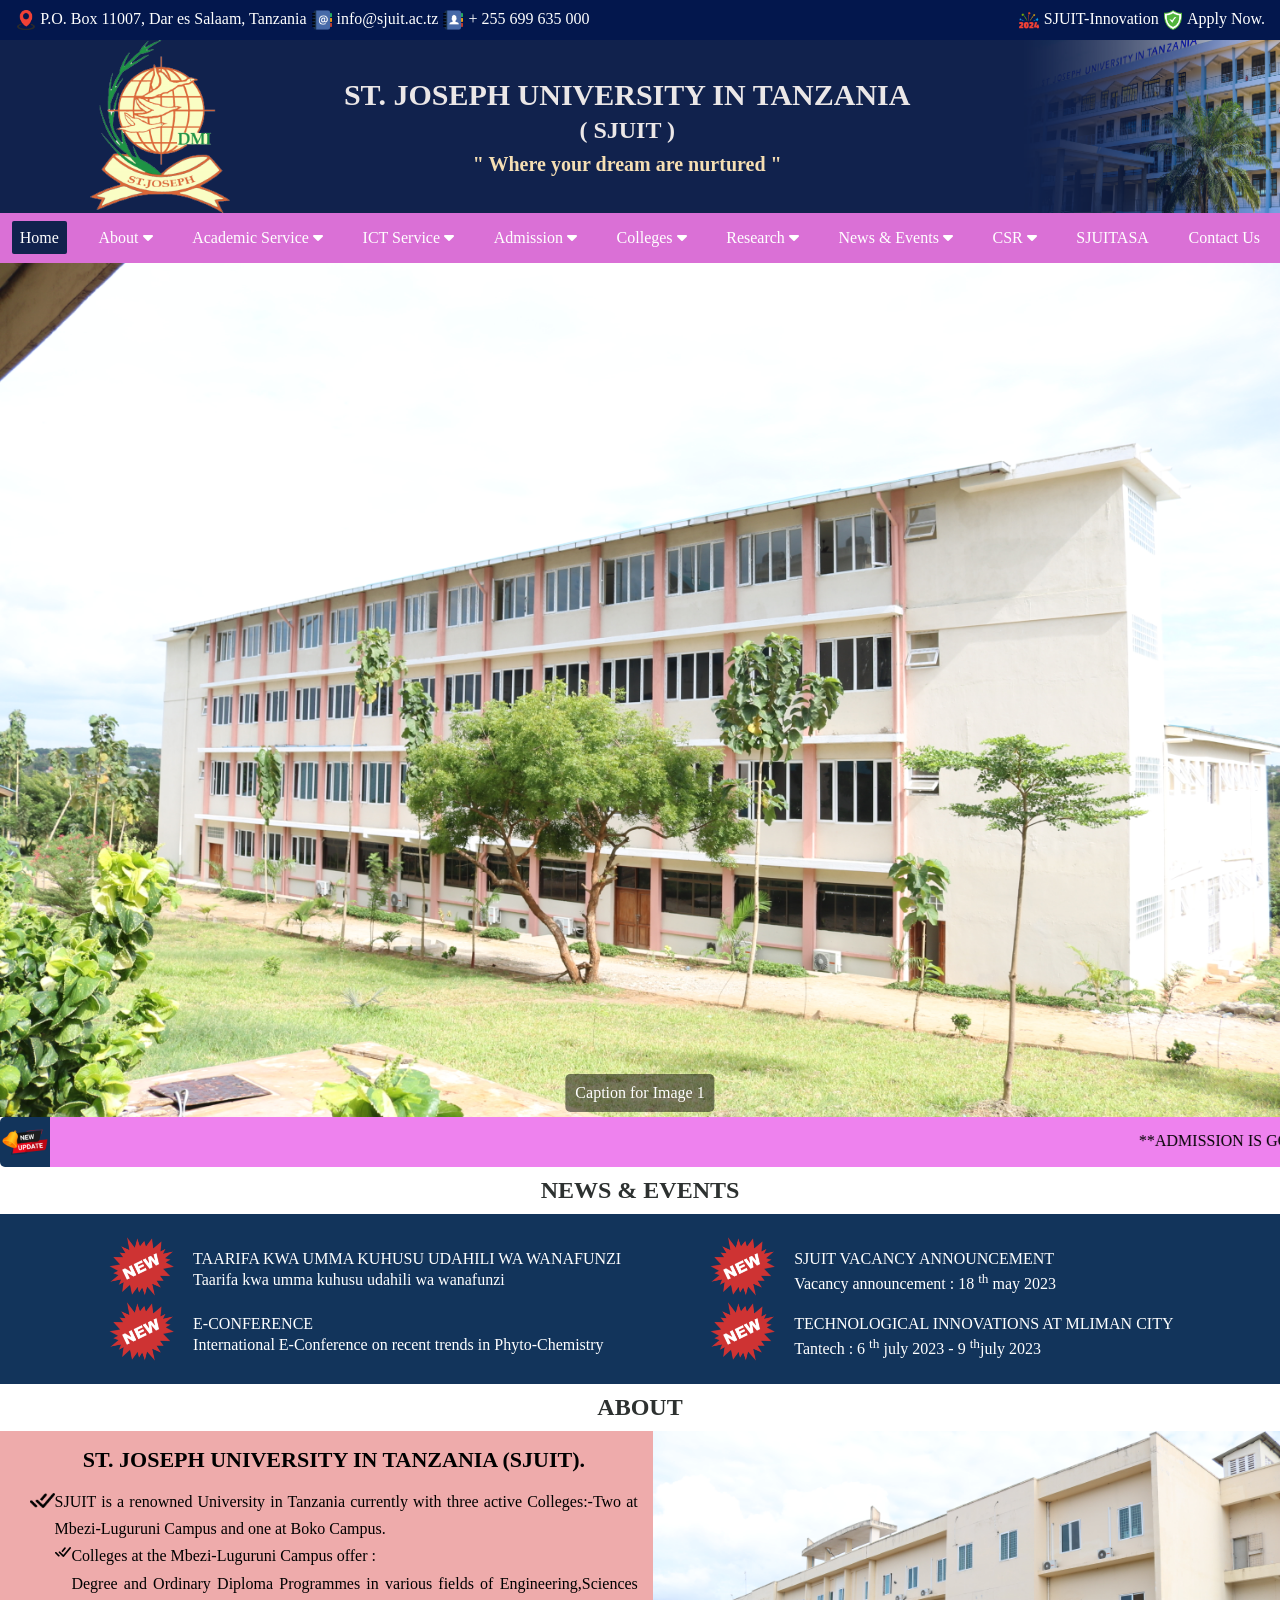
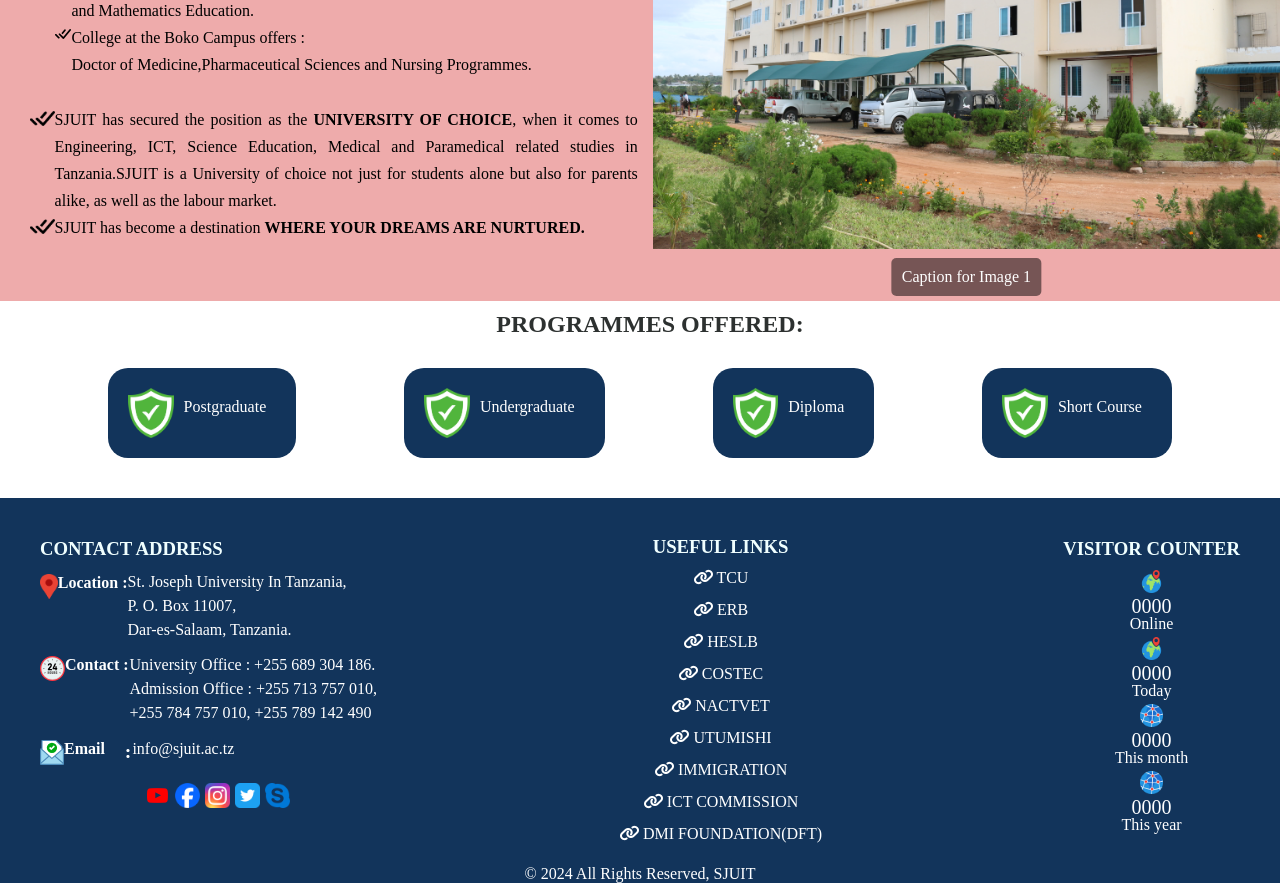
==== commit 92bbf139: "Update Apply Now link in index.html" ====
--- a/index.html
+++ b/index.html
@@ -57,7 +57,8 @@
           <img src="Images/new-year-2024-icon.png" />
           <a href="#">SJUIT-Innovation</a>
           <img src="Images/safety-icon.png" />
-          <a href="SYSM/soas.html" target="_blank">Apply Now.</a>
+          <a href="#" target="_blank">Apply Now.</a>
+          <!-- <a href="SYSM/soas.html" target="_blank">Apply Now.</a> -->
         </div>
       </div>
       <div class="me">
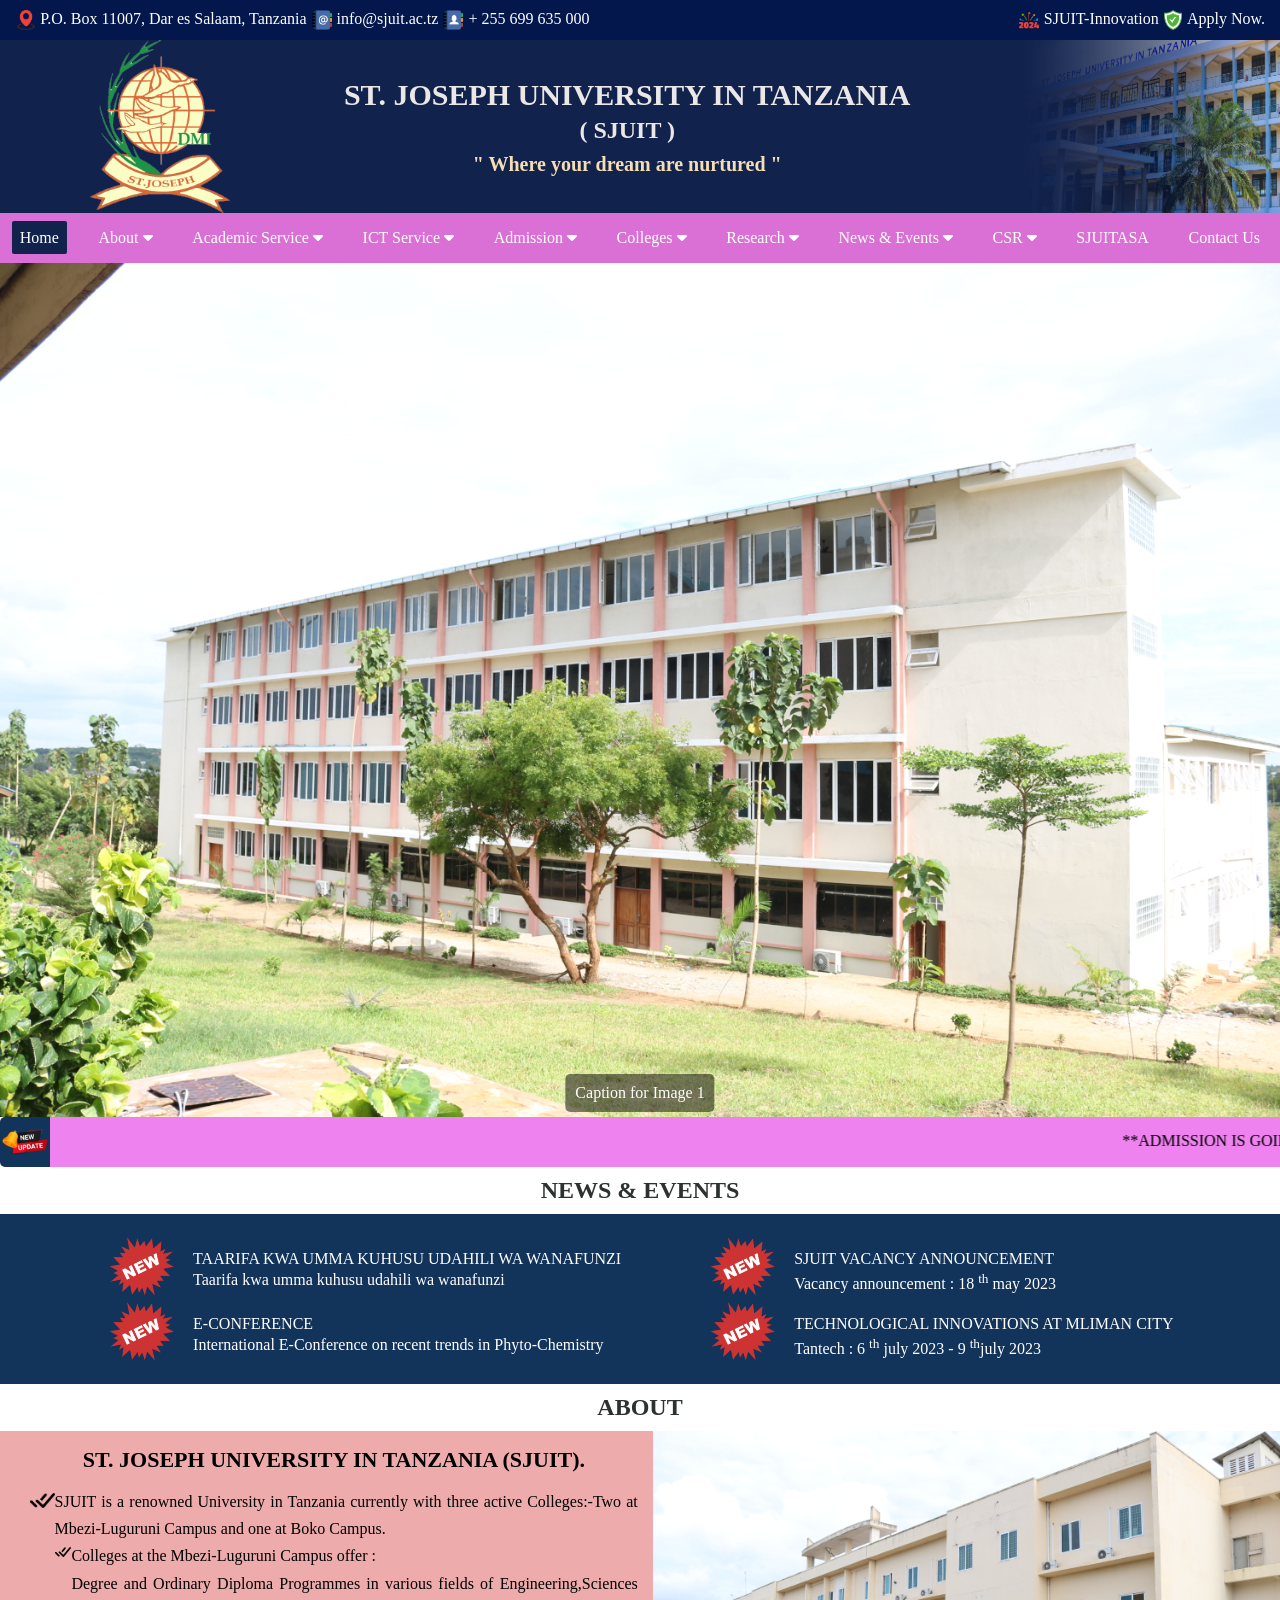
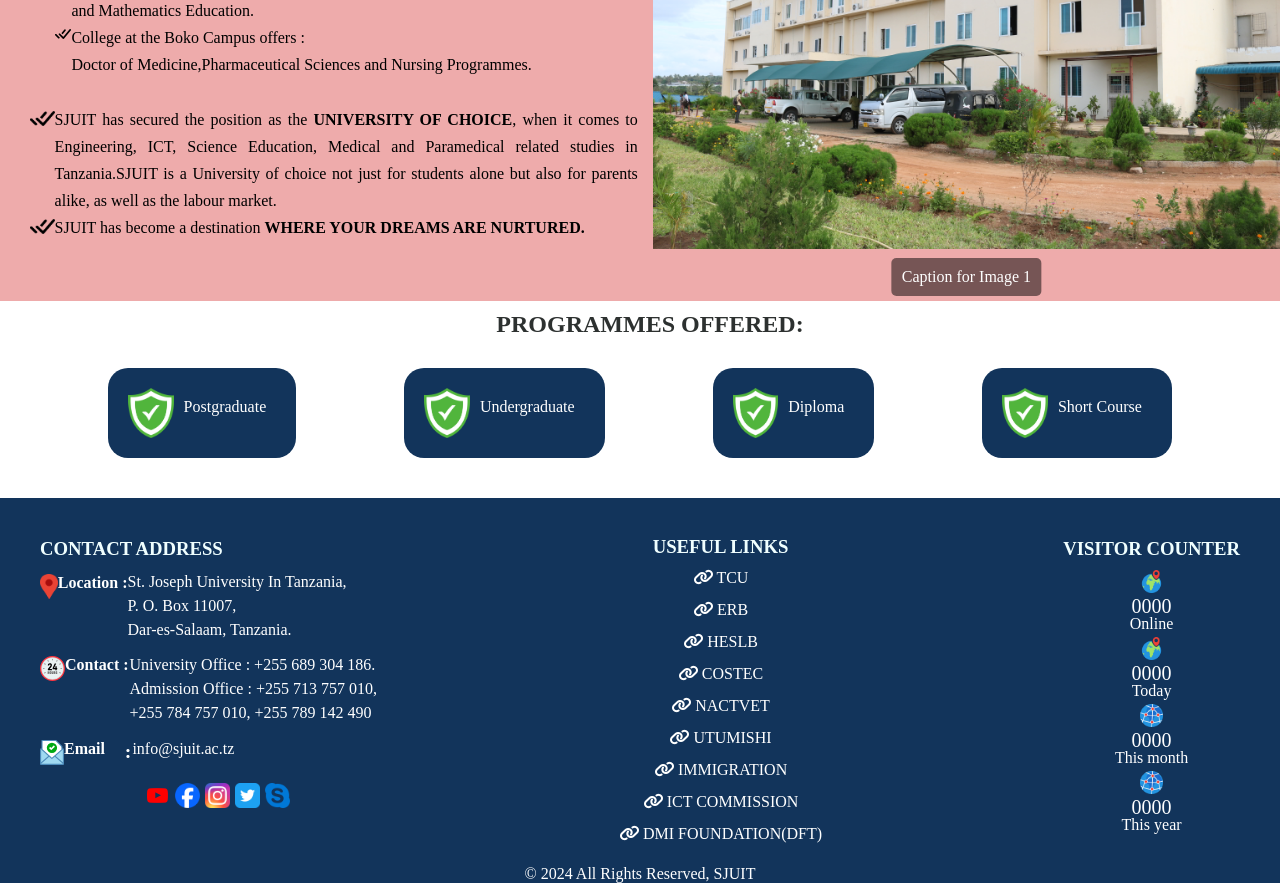
==== commit 5169731c: "Remove target='_blank' from Apply Now link" ====
--- a/index.html
+++ b/index.html
@@ -57,7 +57,7 @@
           <img src="Images/new-year-2024-icon.png" />
           <a href="#">SJUIT-Innovation</a>
           <img src="Images/safety-icon.png" />
-          <a href="#" target="_blank">Apply Now.</a>
+          <a href="#">Apply Now.</a>
           <!-- <a href="SYSM/soas.html" target="_blank">Apply Now.</a> -->
         </div>
       </div>
